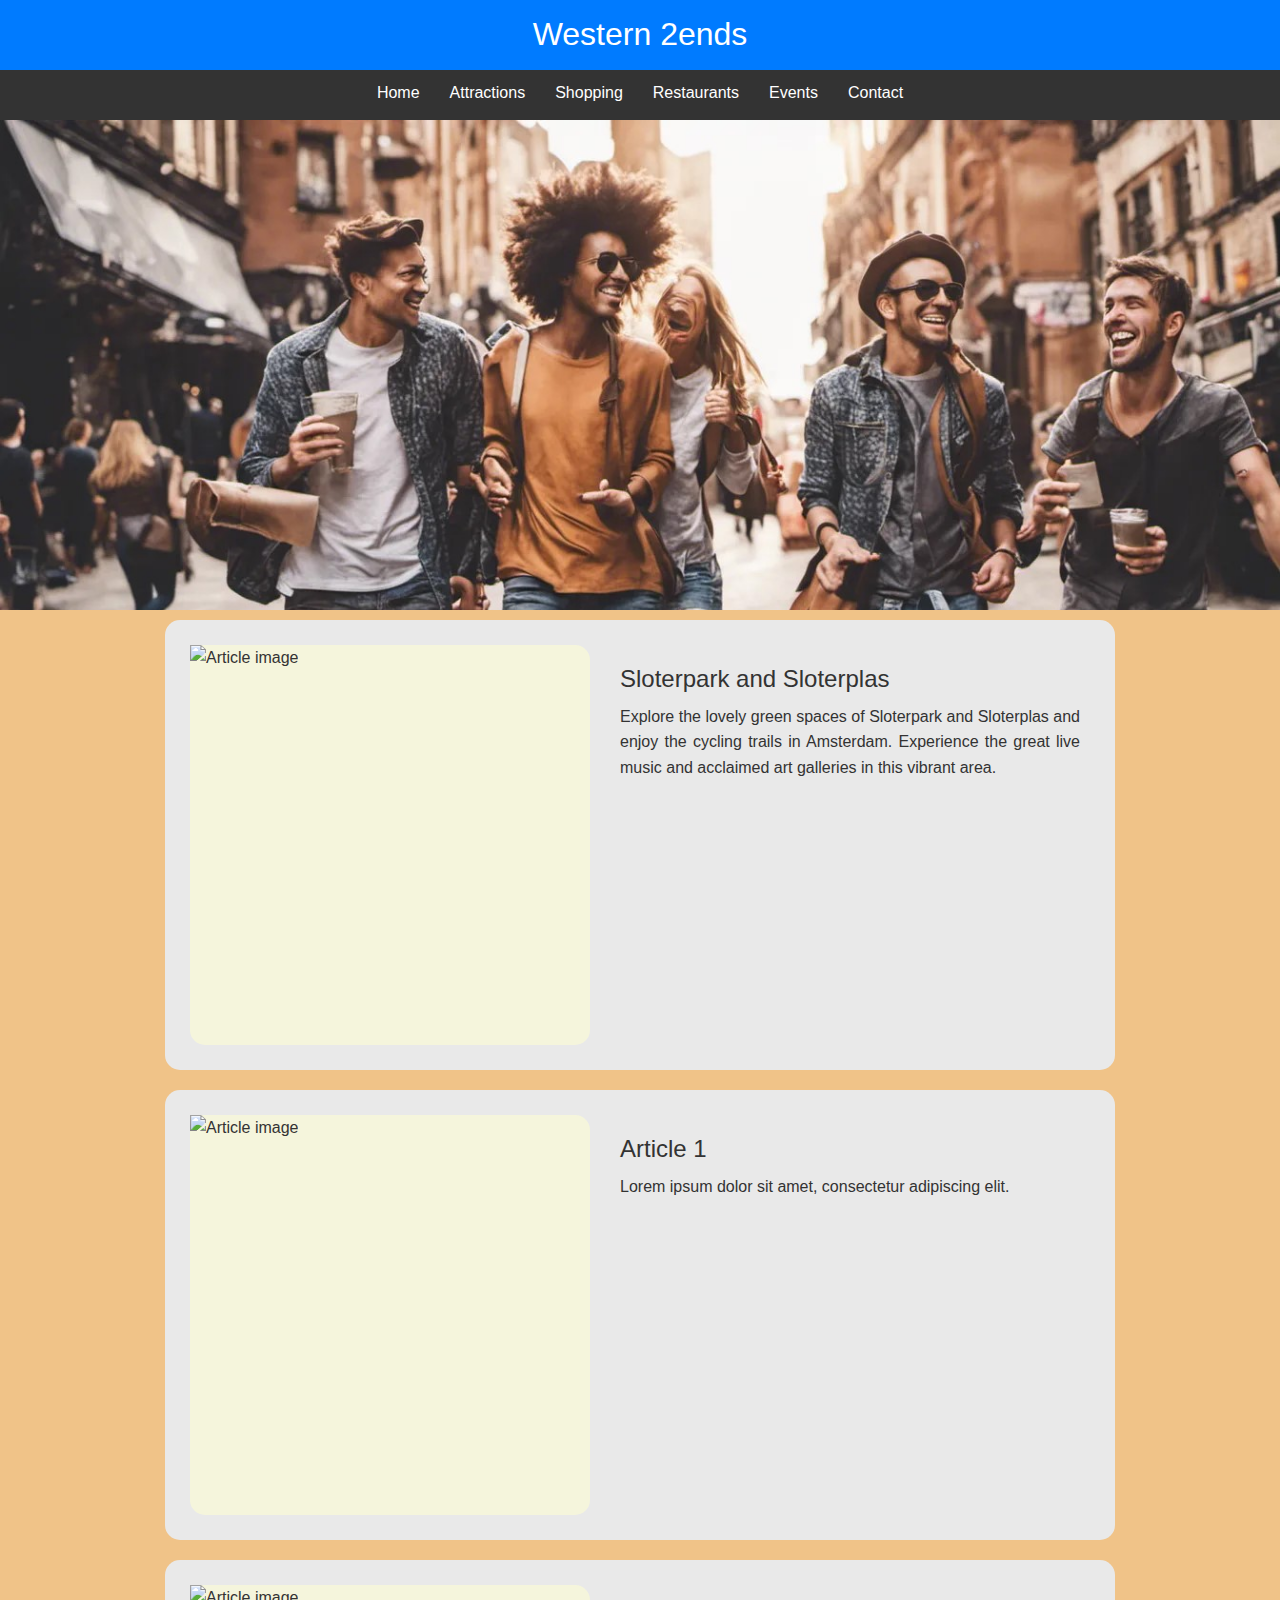
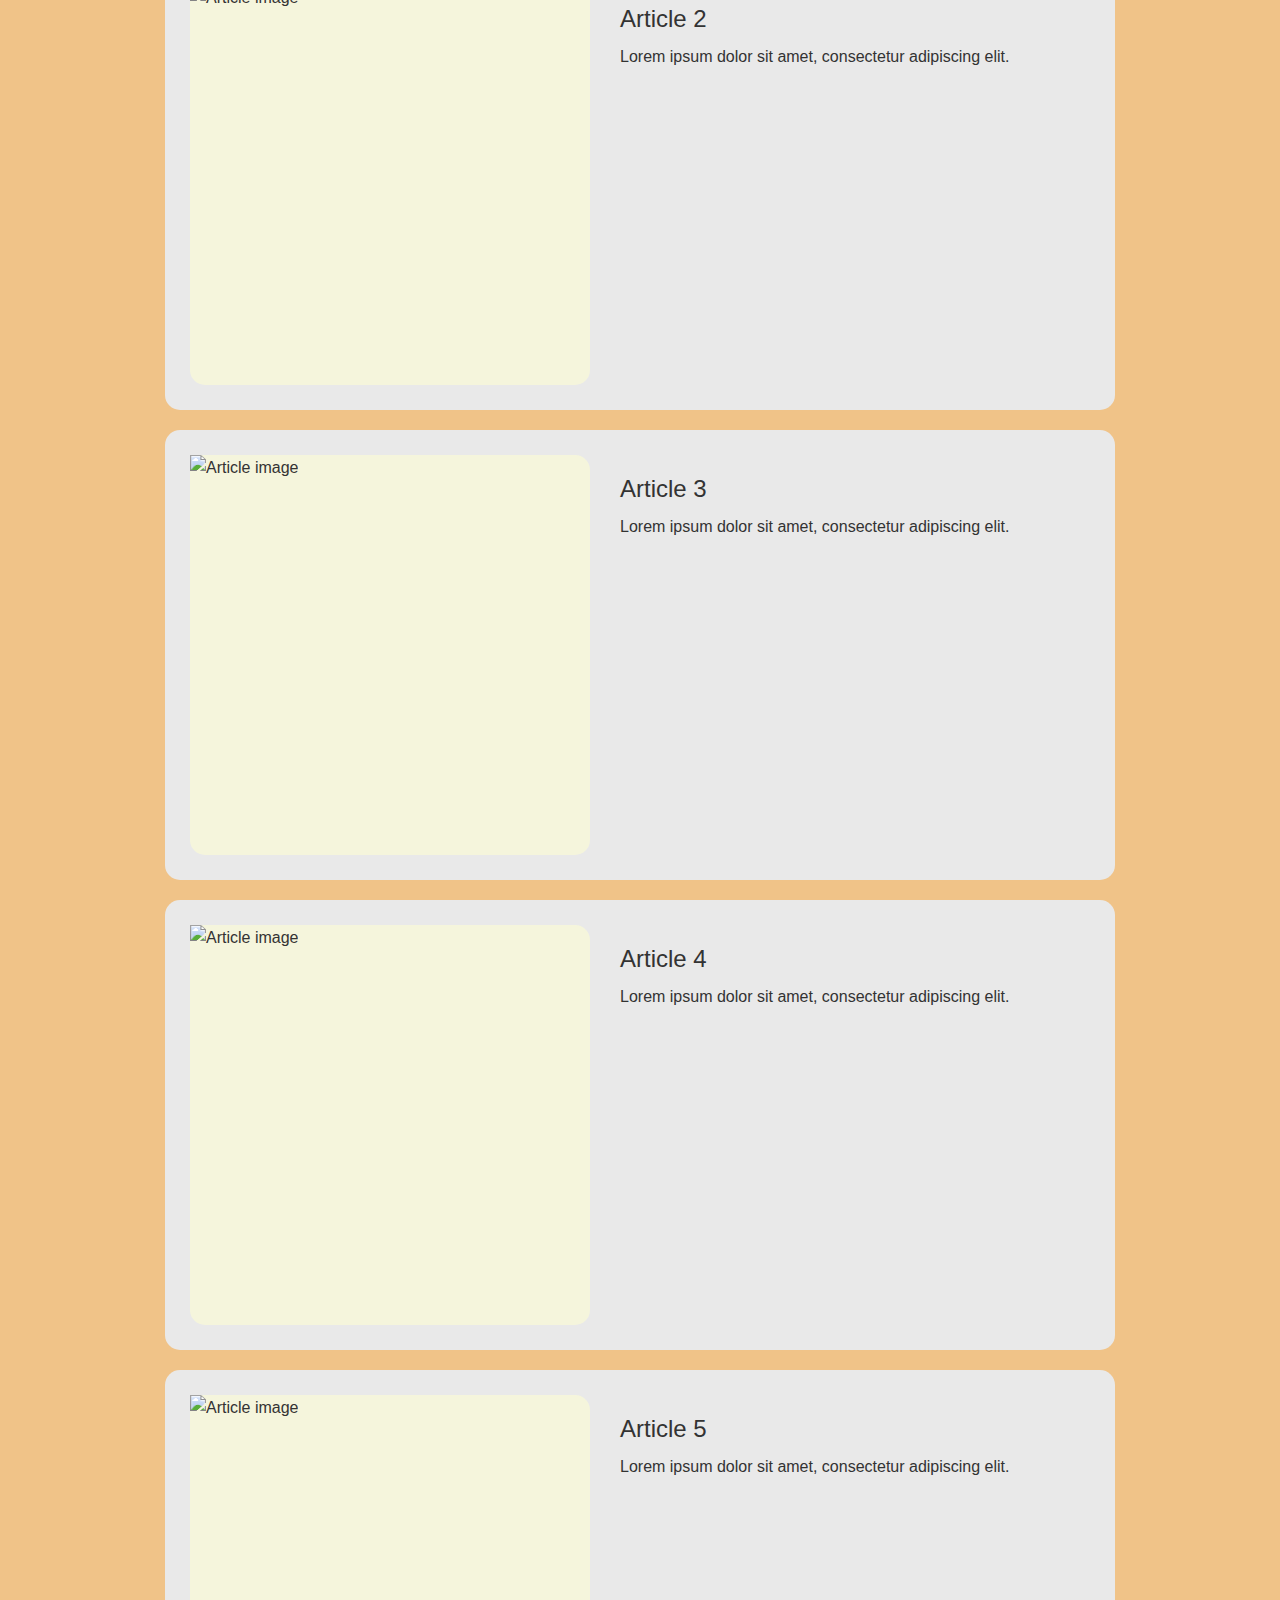
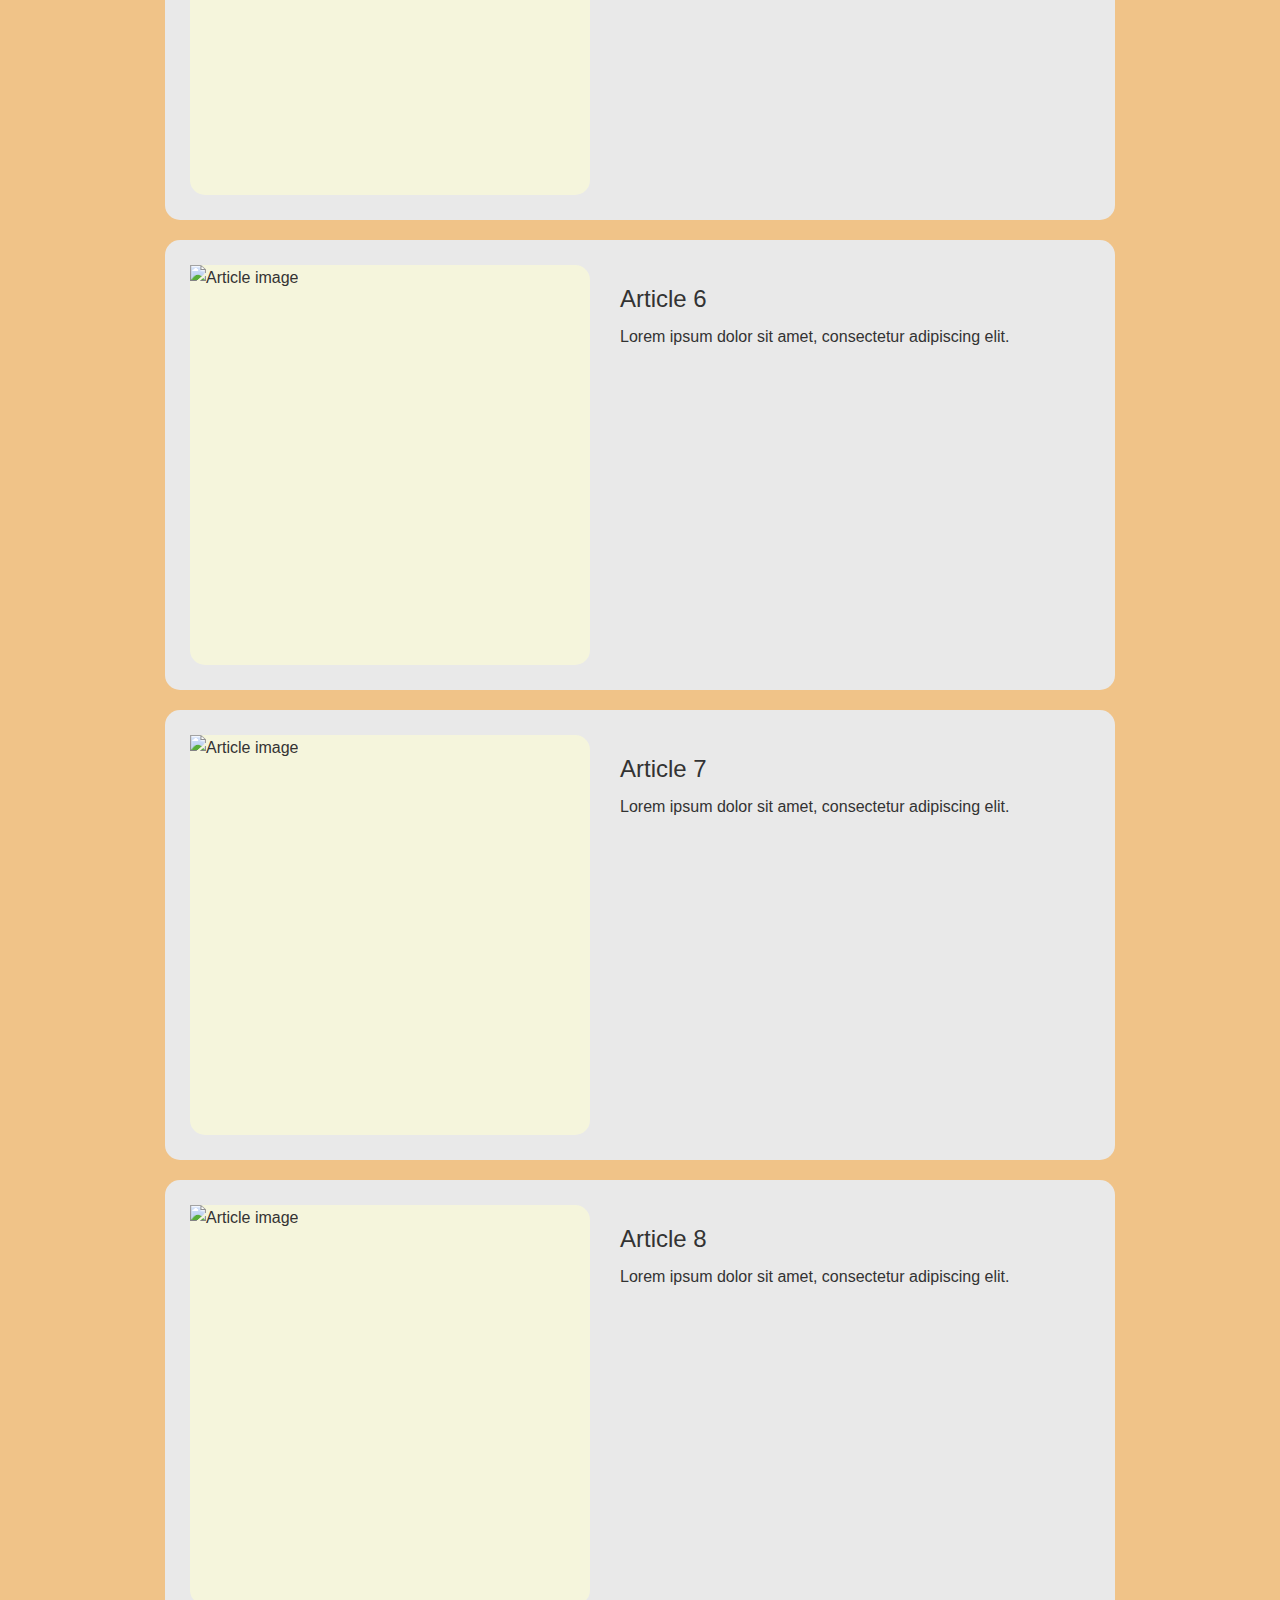
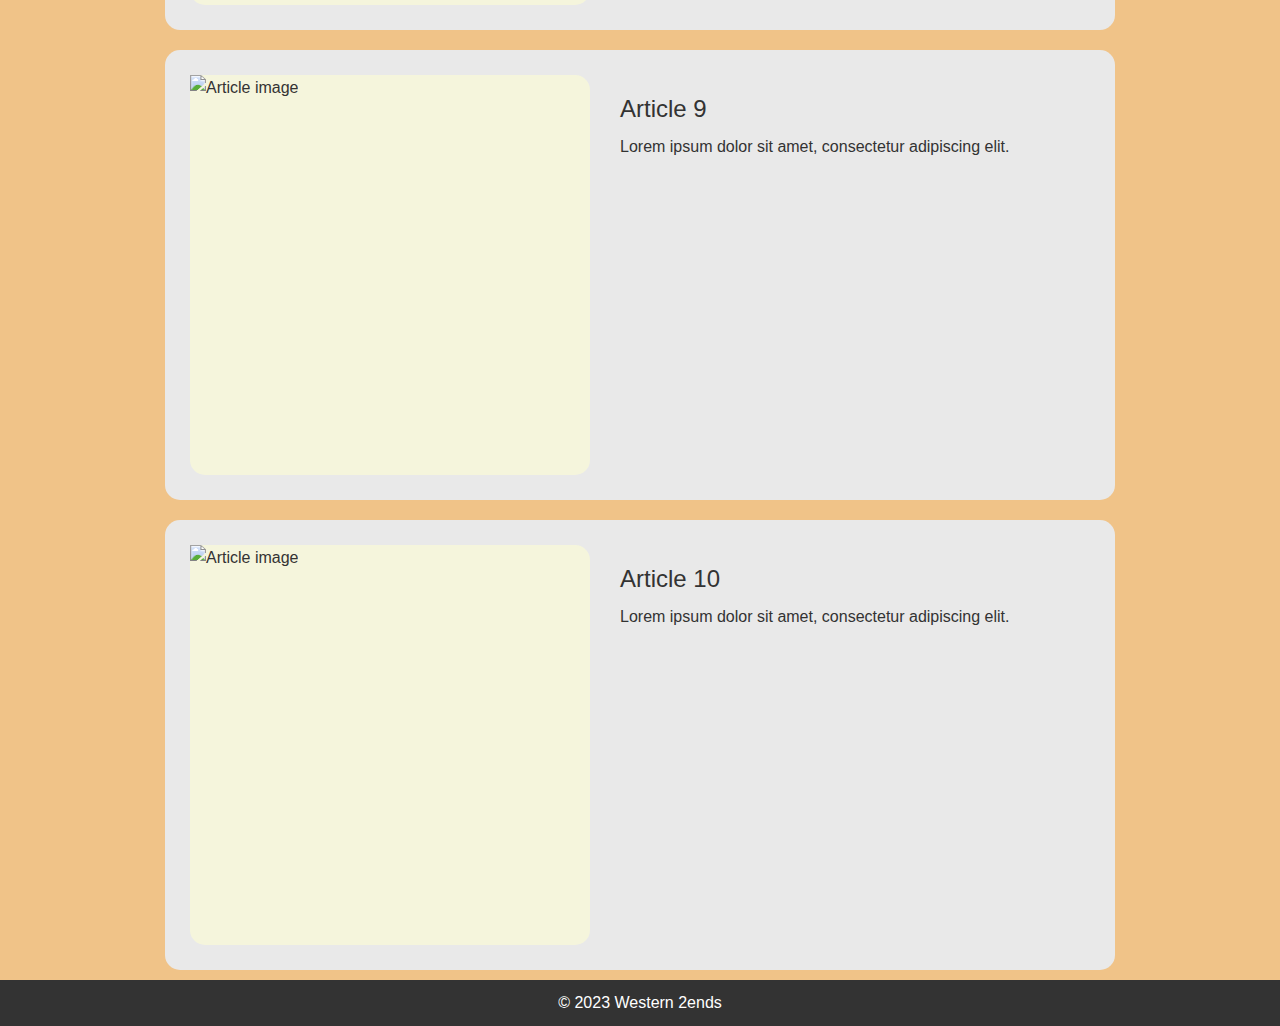
==== html/attractions.html @ e2f4c204 "Add files via upload" ====
<!DOCTYPE html>
<html lang="en">
  <head>
    <meta charset="UTF-8" />
    <meta name="viewport" content="width=device-width, initial-scale=1.0" />
    <link rel="stylesheet" type="text/css" href="../css/styles.css" />
    <title>Western 2ends - Attractions</title>
  </head>
  <body>
    <header>
      <h1>Western 2ends</h1>
    </header>

    <nav>
      <a href="../index.html">Home</a>
      <a href="attractions.html">Attractions</a>
      <a href="shopping.html">Shopping</a>
      <a href="restaurants.html">Restaurants</a>
      <a href="events.html">Events</a>
      <a href="contact.html">Contact</a>
    </nav>

    <section class="cover-container">
      <figure class="cover-image">
        <img src="../images/tourists.jpeg" alt="tourists exploring" />
      </figure>

      <section class="cover-text">
        <h3>A western city guide to never miss out.</h3>
        <p>
          Whether it’s the best coffee in town or a must-see historical site.
        </p>
        <p>Let’s explore the Amsterdam New-West together!</p>
      </section>
    </section>

    <section class="articles-longer">
      <article class="article-longer">
        <figure class="article-image-longer">
          <img src="#" alt="Article image" />
        </figure>

        <section class="article-longer-text">
          <h2>Sloterpark and Sloterplas</h2>
          <p>
            Explore the lovely green spaces of Sloterpark and Sloterplas and
            enjoy the cycling trails in Amsterdam. Experience the great live
            music and acclaimed art galleries in this vibrant area.
          </p>
        </section>
      </article>

      <article class="article-longer">
        <figure class="article-image-longer">
          <img src="#" alt="Article image" />
        </figure>

        <section class="article-longer-text">
          <h2>Article 1</h2>
          <p>Lorem ipsum dolor sit amet, consectetur adipiscing elit.</p>
        </section>
      </article>

      <article class="article-longer">
        <figure class="article-image-longer">
          <img src="#" alt="Article image" />
        </figure>

        <section class="article-longer-text">
          <h2>Article 2</h2>
          <p>Lorem ipsum dolor sit amet, consectetur adipiscing elit.</p>
        </section>
      </article>

      <article class="article-longer">
        <figure class="article-image-longer">
          <img src="#" alt="Article image" />
        </figure>

        <section class="article-longer-text">
          <h2>Article 3</h2>
          <p>Lorem ipsum dolor sit amet, consectetur adipiscing elit.</p>
        </section>
      </article>

      <article class="article-longer">
        <figure class="article-image-longer">
          <img src="#" alt="Article image" />
        </figure>

        <section class="article-longer-text">
          <h2>Article 4</h2>
          <p>Lorem ipsum dolor sit amet, consectetur adipiscing elit.</p>
        </section>
      </article>

      <article class="article-longer">
        <figure class="article-image-longer">
          <img src="#" alt="Article image" />
        </figure>

        <section class="article-longer-text">
          <h2>Article 5</h2>
          <p>Lorem ipsum dolor sit amet, consectetur adipiscing elit.</p>
        </section>
      </article>

      <article class="article-longer">
        <figure class="article-image-longer">
          <img src="#" alt="Article image" />
        </figure>

        <section class="article-longer-text">
          <h2>Article 6</h2>
          <p>Lorem ipsum dolor sit amet, consectetur adipiscing elit.</p>
        </section>
      </article>

      <article class="article-longer">
        <figure class="article-image-longer">
          <img src="#" alt="Article image" />
        </figure>

        <section class="article-longer-text">
          <h2>Article 7</h2>
          <p>Lorem ipsum dolor sit amet, consectetur adipiscing elit.</p>
        </section>
      </article>

      <article class="article-longer">
        <figure class="article-image-longer">
          <img src="#" alt="Article image" />
        </figure>

        <section class="article-longer-text">
          <h2>Article 8</h2>
          <p>Lorem ipsum dolor sit amet, consectetur adipiscing elit.</p>
        </section>
      </article>

      <article class="article-longer">
        <figure class="article-image-longer">
          <img src="#" alt="Article image" />
        </figure>

        <section class="article-longer-text">
          <h2>Article 9</h2>
          <p>Lorem ipsum dolor sit amet, consectetur adipiscing elit.</p>
        </section>
      </article>

      <article class="article-longer">
        <figure class="article-image-longer">
          <img src="#" alt="Article image" />
        </figure>

        <section class="article-longer-text">
          <h2>Article 10</h2>
          <p>Lorem ipsum dolor sit amet, consectetur adipiscing elit.</p>
        </section>
      </article>
    </section>

    <section class="footer-container"></section>
    <footer>
      <p>&copy; 2023 Western 2ends</p>
    </footer>
  </body>
</html>
---- css/styles.css ----
html {
  scroll-behavior: smooth;
}

*,
*::before,
*::after {
  box-sizing: border-box;
  padding: 0;
  margin: 0;
  scale: 100%;
}

body {
  font-family: "Arial", sans-serif;
  margin: 0;
  min-height: 100vh;
  padding: 0px;
  background-color: #f0c388;
  color: #333; /* all the text colour*/
  line-height: 1.6;
}

h1,
h2 {
  font-weight: 300;
  line-height: 1.2;
  margin: 10px 0;
}

p {
  width: 10px 0;
  font-weight: 100;
}

img {
  width: 100%;
}

header {
  background-color: #007bff;
  color: #fff;
  padding: 5px;
  text-align: center;
  height: 70px;
}

nav {
  background-color: #333;
  padding: 10px;
  text-align: center;
  display: flex;
  flex-wrap: wrap;
  justify-content: center;
  height: 50px;
}

nav a {
  color: #fff;
  text-decoration: none;
  margin: 0 15px;
}

section.cover-container {
  display: flex;
  flex-wrap: wrap;
  background-color: rgb(95, 199, 199);
  overflow: auto;
  height: 490px;
  align-items: center;
}

.cover-image {
  color: white;
  height: 100%;
  width: 100%;
  object-fit: cover;
}

.cover-text {
  margin-left: 350px;
  font-size: 26px 10px;
  text-align: justify;
}

section.articles,
section.articles-longer {
  display: flex;
  flex-direction: row;
  align-items: center;
  justify-content: center;
  margin-inline: auto;
  flex-wrap: wrap;
  flex-basis: 50%;
  align-items: stretch;
}

article {
  padding: 15px;
  background-color: rgb(233, 233, 233);
  height: auto;
  width: auto;
  margin: 10px;
  border-radius: 15px;
  text-align: justify;
}

.article-longer {
  display: flex;
  background-color: rgb(233, 233, 233);
  height: auto;
  width: auto;
  margin: 10px;
  border-radius: 15px;
}

.article-image,
.article-image-longer {
  background-color: beige;
  background-size: cover;
  height: auto;
  width: auto;
  object-fit: cover;
  margin: 10px;
  border-radius: 15px;
  min-height: 400px;
  min-width: 400px;
}

.article-text {
  padding: 20px;
  border-radius: 15px;
  width: 500px;
  flex-grow: 1;
}

.article-longer-text {
  padding: 20px;
  border-radius: 15px;
  width: 500px;
}

.form {
  background-color: rgb(233, 233, 233);
  height: 600px;
  width: 100%;
  margin: 10px;
  border-radius: 15px;
}

footer {
  background-color: #333;
  color: #fff;
  text-align: center;
  padding: 10px;
  position: bottom;
  width: 100%;
}

/* Mobile Devices*/
@media only screen and (max-width: 391px) {
  section.cover-container {
    height: 30%;
    align-items: start;
  }
  .cover-image {
    object-fit: cover;
    height: 200px;
    margin: 0;
  }
  .cover-text {
    font-size: 10px;
    margin-left: 20px;
    margin-bottom: -20px;
    margin-top: -20px;
    justify-items: center;
  }
  .article,
  .article-longer {
    width: 390px;
    flex-direction: column;
    margin: 20px 50px 20px 50px;
  }
  .article-image,
  .article-image-longer {
    min-height: 300px;
    min-width: 300px;
  }

  .article-text,
  .article-longer-text {
    width: auto;
  }
}

/* Tablet Devices */
@media only screen and (min-width: 392px) and (max-width: 810px) {
  .cover-image,
  .cover-container {
    width: 50%;
  }
  .cover-text {
    width: 50%;
  }
  .articles {
    width: 48%;
    flex-direction: row;
    flex-wrap: wrap;
    flex-basis: 50%;
    align-items: stretch;
  }
  .article-longer {
    display: flex;

    width: 809px;
  }
  .article-image,
  .article-image-longer {
    min-height: 200px;
    min-width: 200px;
  }
  .article-text,
  .article-longer-text {
    width: auto;
  }
}

/* Laptop Devices 
@media only screen and (min-width: 811px) and (max-width: 1920px) {
  .cover-image {
    width: 100%;
  }
  .cover-text {
    width: 40%;
  }
  .article,
  .article-longer {
    width: 30%;
  }
  .article-longer {
    display: flex;
  }
  .article-image,
  .article-image-longer {
    min-height: 300px;
    min-width: 300px;
  }
  .article-text,
  .article-longer-text {
    width: auto;
  }
}
*/
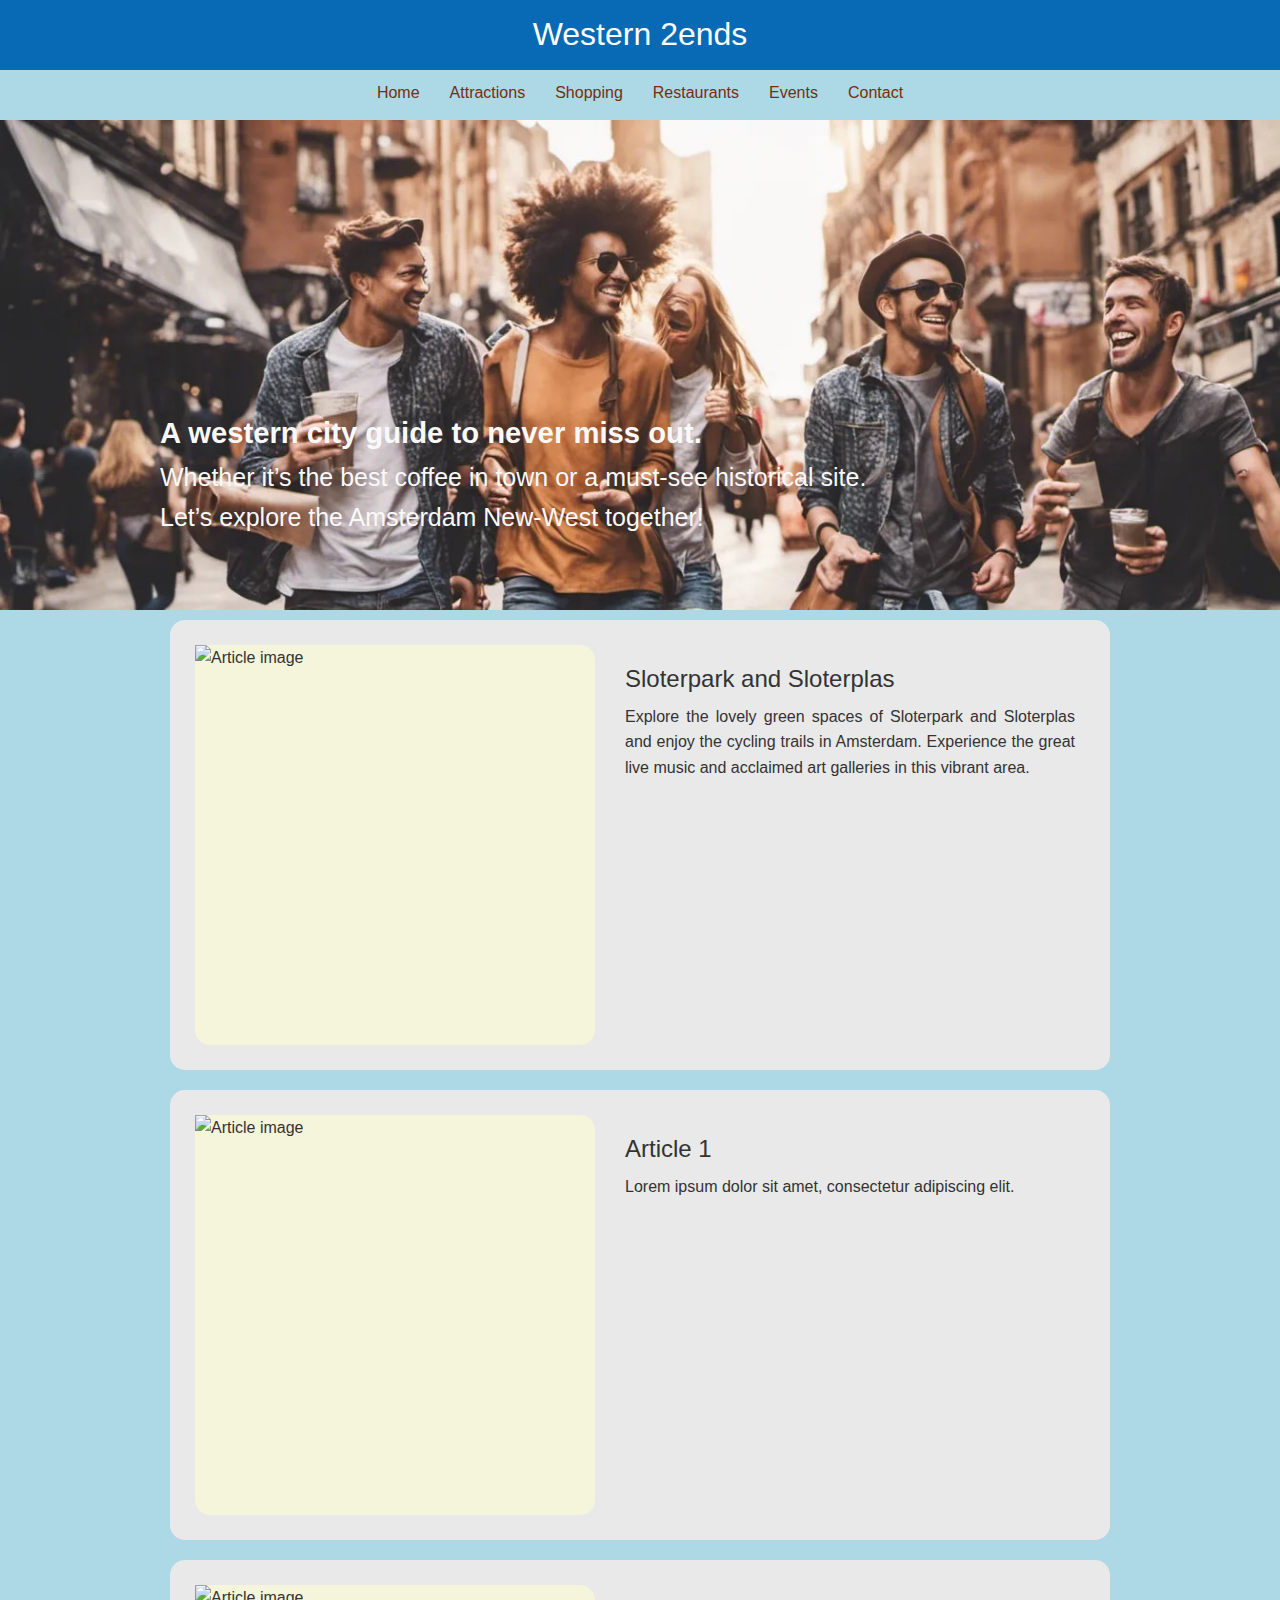
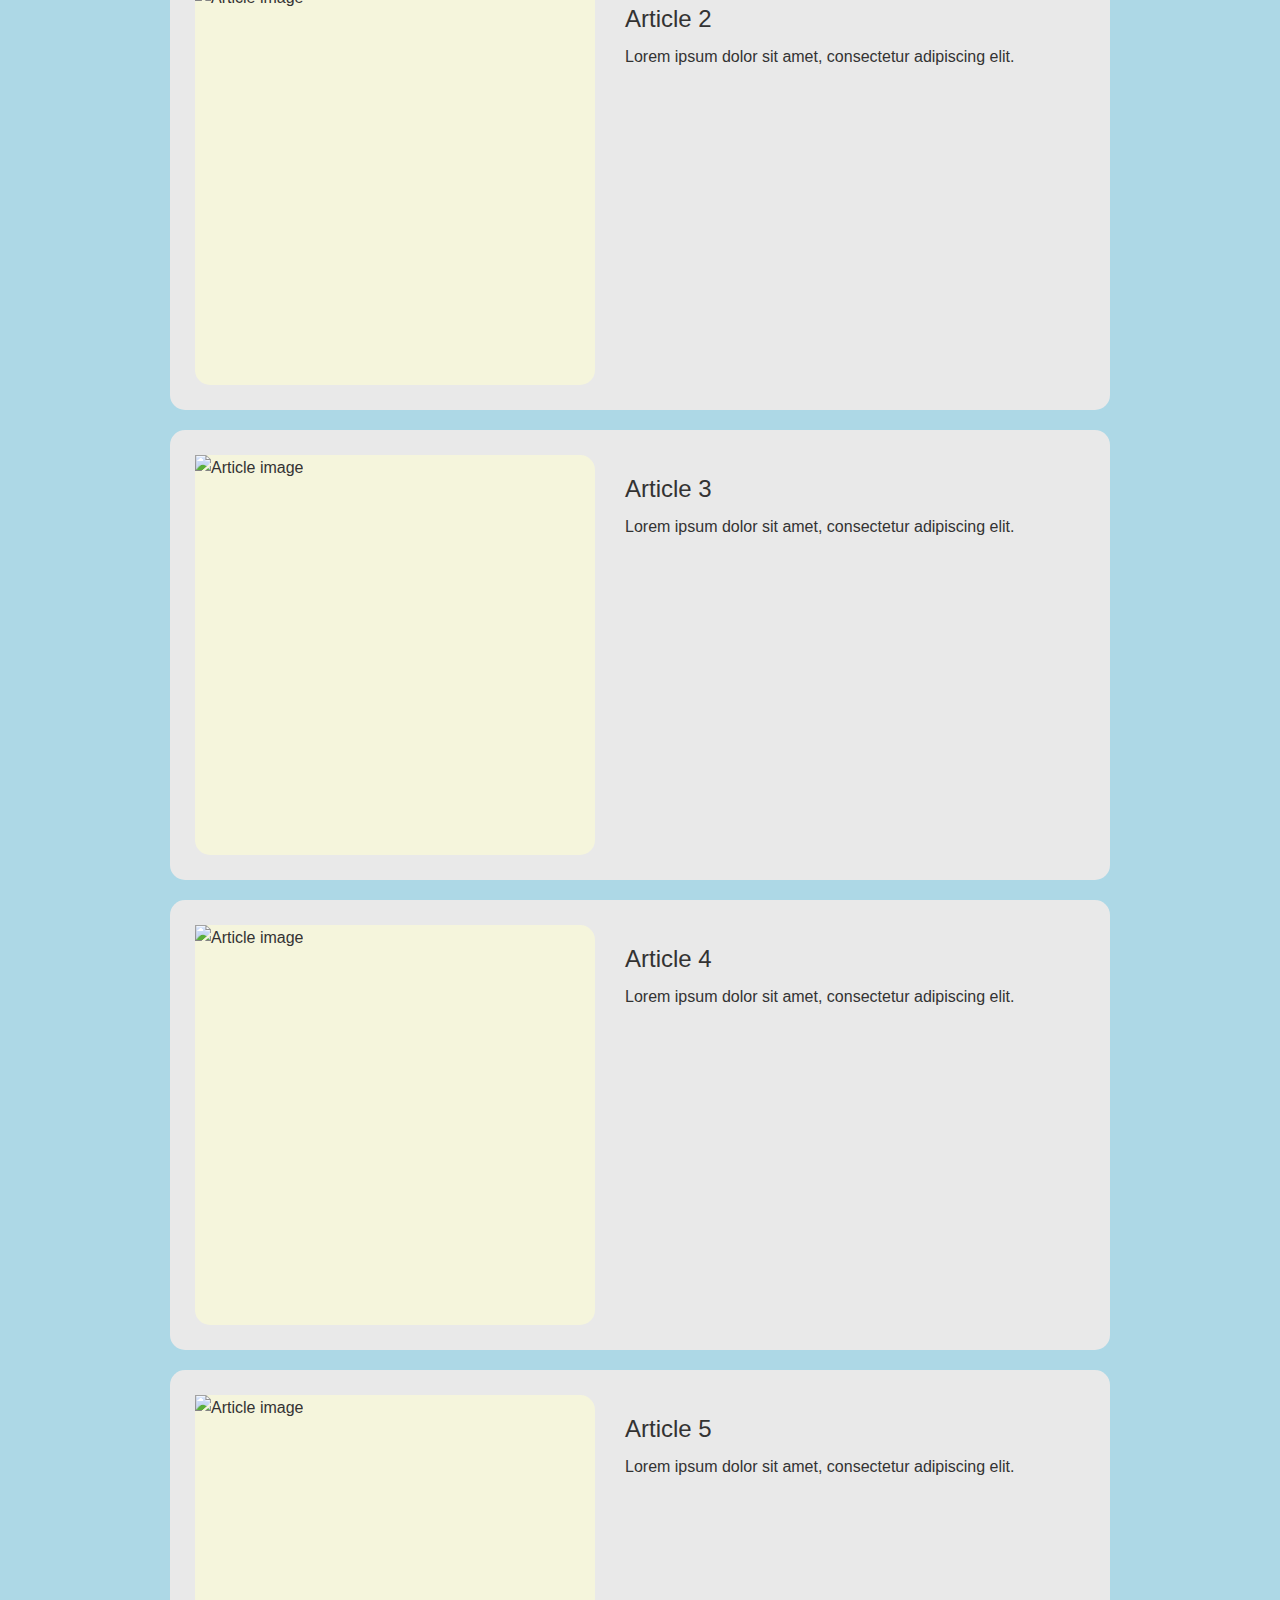
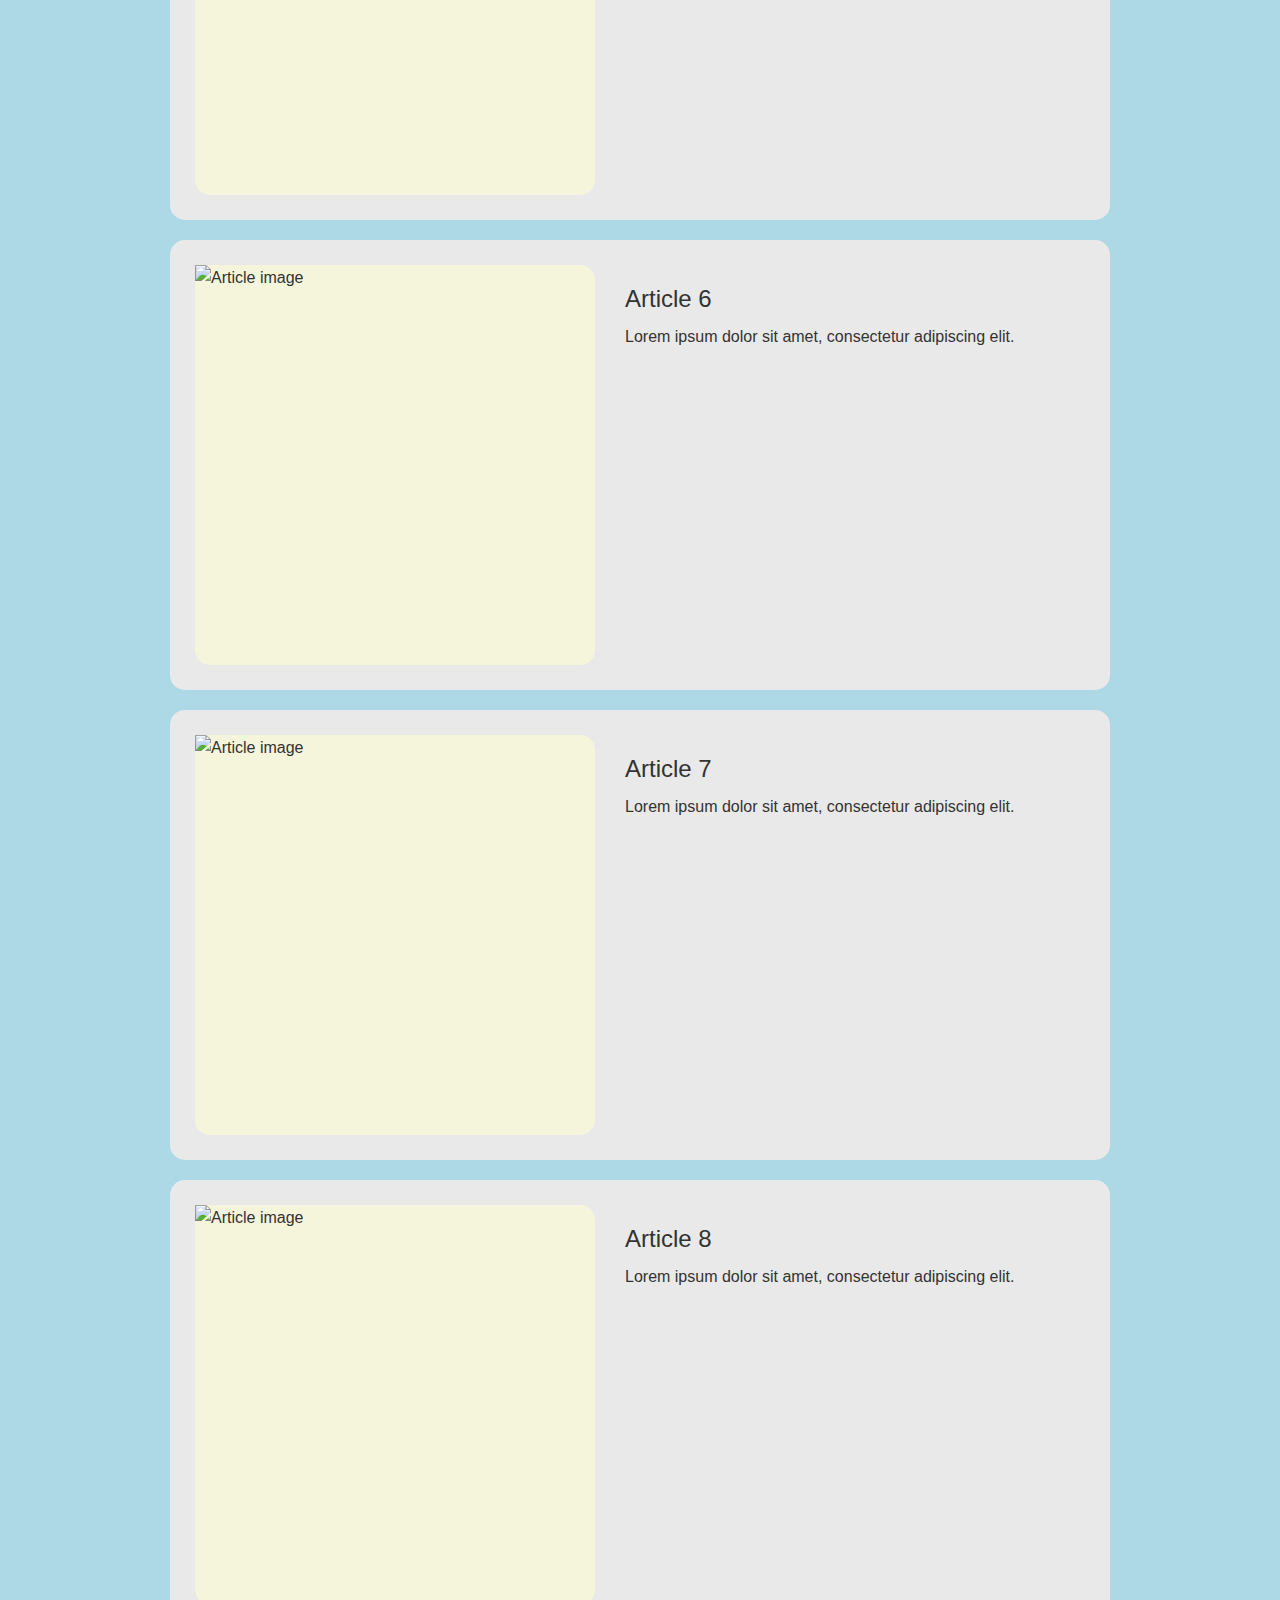
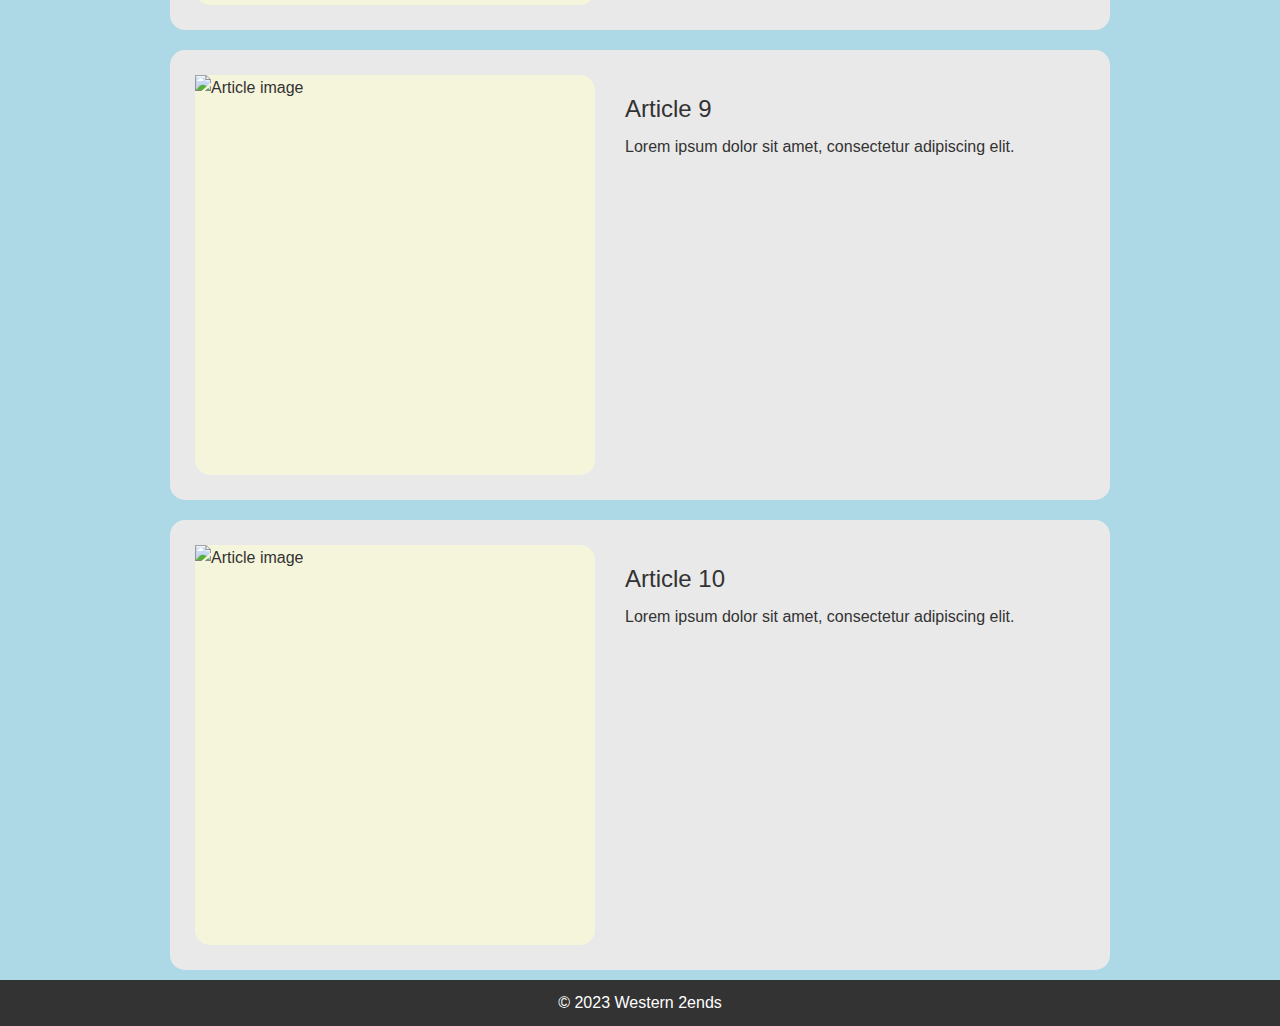
==== commit 2e7fd72f: "Update attractions.html" ====
--- a/html/attractions.html
+++ b/html/attractions.html
@@ -12,12 +12,14 @@
     </header>
 
     <nav>
-      <a href="../index.html">Home</a>
-      <a href="attractions.html">Attractions</a>
-      <a href="shopping.html">Shopping</a>
-      <a href="restaurants.html">Restaurants</a>
-      <a href="events.html">Events</a>
-      <a href="contact.html">Contact</a>
+      <ul>
+        <li><a href="../index.html">Home</a></li>
+        <li><a href="./attractions.html">Attractions</a></li>
+        <li><a href="./shopping.html">Shopping</a></li>
+        <li><a href="./restaurants.html">Restaurants</a></li>
+        <li><a href="./events.html">Events</a></li>
+        <li><a href="./contact.html">Contact</a></li>
+      </ul>
     </nav>
 
     <section class="cover-container">
--- a/css/styles.css
+++ b/css/styles.css
@@ -16,7 +16,7 @@
   margin: 0;
   min-height: 100vh;
   padding: 0px;
-  background-color: #f0c388;
+  background-color: lightblue;
   color: #333; /* all the text colour*/
   line-height: 1.6;
 }
@@ -38,32 +38,37 @@
 }
 
 header {
-  background-color: #007bff;
+  background-color: rgb(8, 106, 181);
   color: #fff;
   padding: 5px;
   text-align: center;
   height: 70px;
 }
 
-nav {
-  background-color: #333;
-  padding: 10px;
-  text-align: center;
+nav ul {
+  list-style-type: none;
   display: flex;
   flex-wrap: wrap;
   justify-content: center;
   height: 50px;
+  background-color: lightblue;
+  padding: 10px;
+  text-align: center;
 }
 
 nav a {
-  color: #fff;
+  color: rgb(117, 46, 13);
   text-decoration: none;
   margin: 0 15px;
 }
 
+nav a:hover {
+  background-color: #638ab5;
+  color: #fff;
+  border-radius: 5px;
+}
+
 section.cover-container {
-  display: flex;
-  flex-wrap: wrap;
   background-color: rgb(95, 199, 199);
   overflow: auto;
   height: 490px;
@@ -71,16 +76,18 @@
 }
 
 .cover-image {
-  color: white;
   height: 100%;
   width: 100%;
   object-fit: cover;
 }
 
 .cover-text {
-  margin-left: 350px;
-  font-size: 26px 10px;
+  font-size: 25px;
   text-align: justify;
+  color: rgb(249, 249, 249);
+
+  margin-left: 10rem;
+  margin-top: -200px;
 }
 
 section.articles,
@@ -110,6 +117,8 @@
   background-color: rgb(233, 233, 233);
   height: auto;
   width: auto;
+  max-width: 940px;
+
   margin: 10px;
   border-radius: 15px;
 }
@@ -127,6 +136,32 @@
   min-width: 400px;
 }
 
+.services-article-container {
+  display: flex;
+  flex-direction: row;
+  flex-grow: 2;
+  flex-wrap: wrap;
+  background-size: cover;
+  height: auto;
+  max-width: 940px;
+
+  margin: 20px 80px 20px 80px;
+  border-radius: 15px;
+
+  justify-content: center;
+  padding: 5px;
+  padding-top: 60px;
+}
+.services-image-containers {
+  background-color: #638ab5;
+  width: 400px;
+  height: 200px;
+  object-fit: cover;
+  margin: 10px;
+  border-radius: 15px;
+  padding: 5px;
+}
+
 .article-text {
   padding: 20px;
   border-radius: 15px;
@@ -138,14 +173,6 @@
   padding: 20px;
   border-radius: 15px;
   width: 500px;
-}
-
-.form {
-  background-color: rgb(233, 233, 233);
-  height: 600px;
-  width: 100%;
-  margin: 10px;
-  border-radius: 15px;
 }
 
 footer {
@@ -225,29 +252,86 @@
   }
 }
 
-/* Laptop Devices 
-@media only screen and (min-width: 811px) and (max-width: 1920px) {
-  .cover-image {
-    width: 100%;
-  }
-  .cover-text {
-    width: 40%;
-  }
-  .article,
-  .article-longer {
-    width: 30%;
-  }
-  .article-longer {
-    display: flex;
-  }
-  .article-image,
-  .article-image-longer {
-    min-height: 300px;
-    min-width: 300px;
-  }
-  .article-text,
-  .article-longer-text {
-    width: auto;
-  }
-}
-*/
+.form {
+  display: flex;
+  width: 100%;
+  margin: 20px auto 5px auto;
+  border-radius: 15px;
+  background-color: rgb(233, 233, 233);
+  padding: 10px;
+  padding-left: 100px;
+  padding-bottom: 50px;
+  position: bottom;
+}
+
+.maps {
+  width: 600px;
+  height: 400px;
+  margin-left: 100px;
+  margin-bottom: 20px;
+  background-color: aqua;
+  align-self: center;
+}
+
+label {
+  display: block;
+  margin-top: 20px;
+}
+
+input[type="text"],
+input[type="email"],
+input[type="tel"] {
+  width: 100%;
+  padding: 10px;
+  margin-top: 5px;
+}
+
+textarea {
+  width: 100%;
+  padding: 10px;
+  margin-top: 5px;
+  height: 100px;
+}
+
+input[type="submit"] {
+  width: 100%;
+  padding: 10px;
+  margin-top: 20px;
+  background-color: blue;
+  color: white;
+  border: none;
+  cursor: pointer;
+}
+
+ol {
+  list-style-type: decimal;
+  padding-left: 20px;
+}
+
+li {
+  margin-bottom: 15px;
+}
+
+button {
+  font-weight: bold;
+  cursor: pointer;
+  background: none;
+  border: none;
+  text-align: left;
+  width: 100%;
+}
+
+.answer {
+  margin-top: 5px;
+  display: none;
+}
+
+.questions {
+  background-color: #e0f2f1;
+  padding: 20px;
+  border-radius: 10px;
+  max-width: 940px;
+  max-height: auto;
+  width: 100%;
+  margin-bottom: 30px;
+}
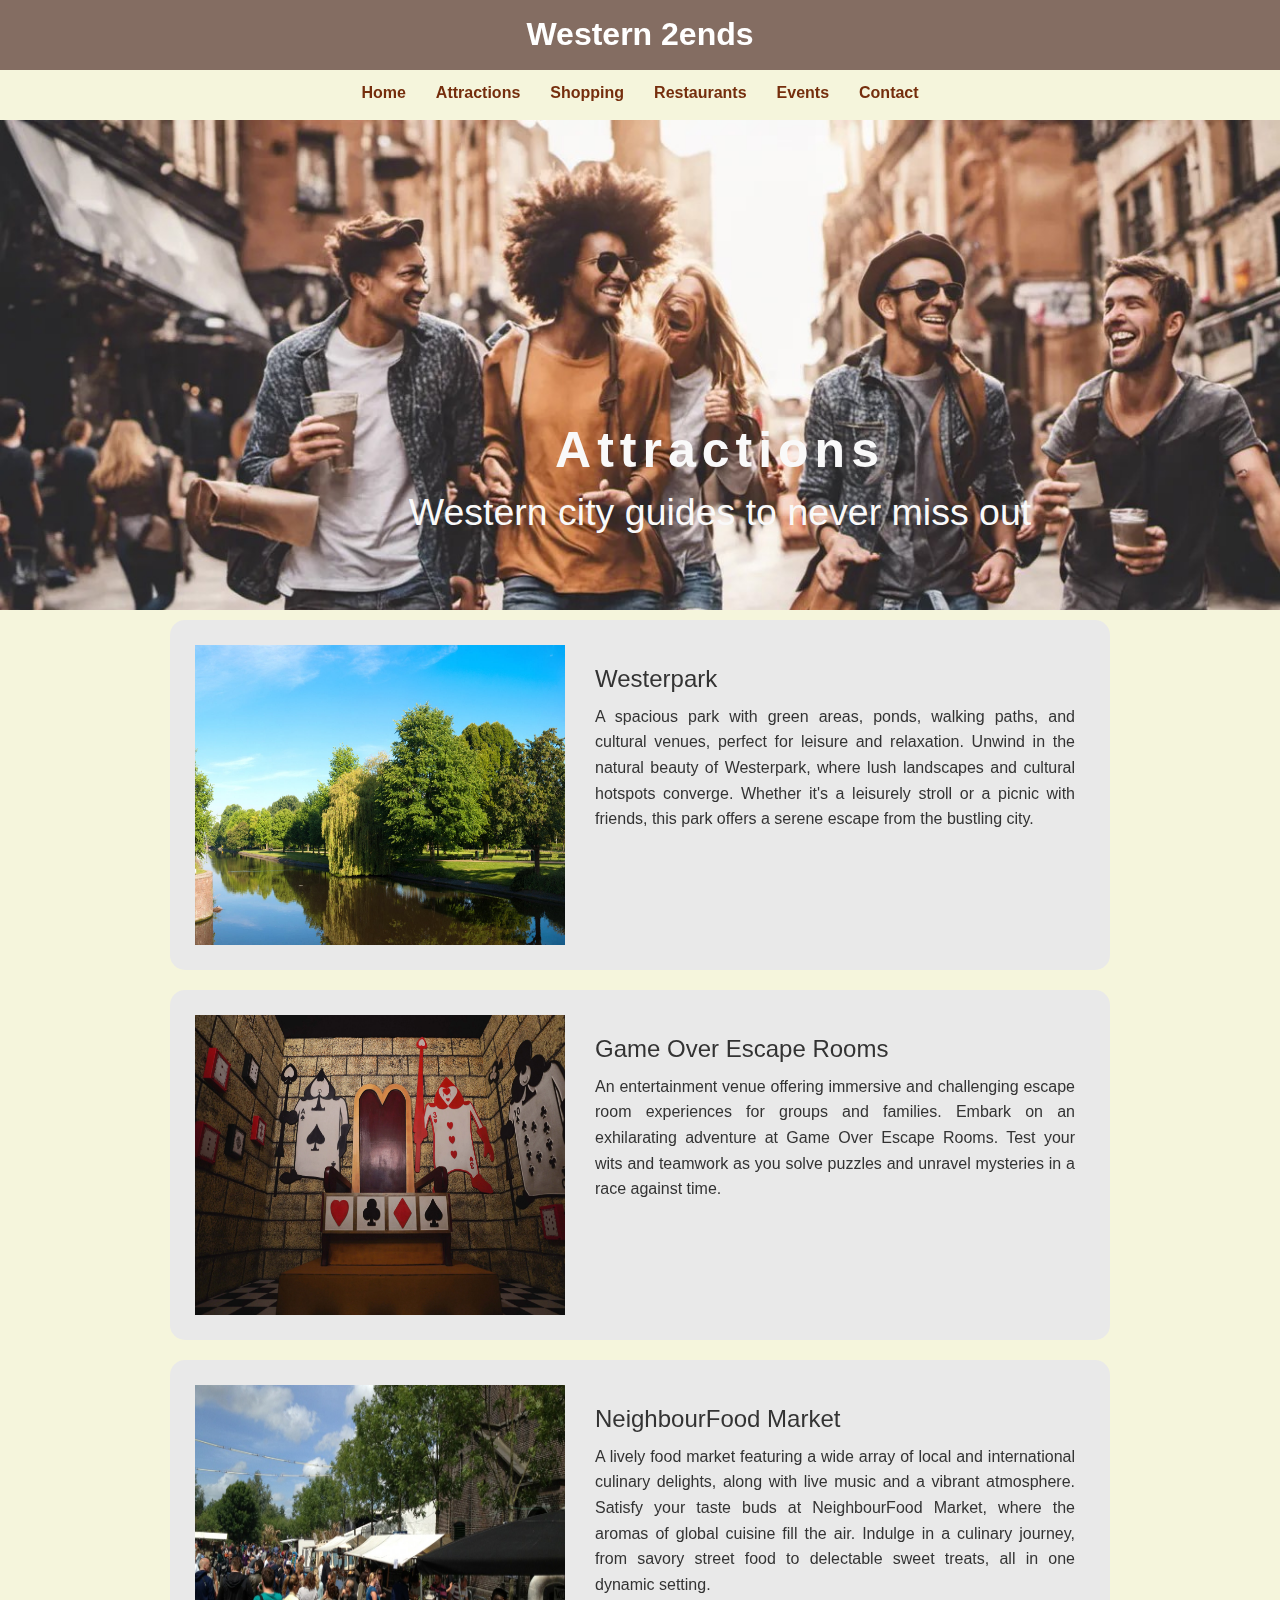
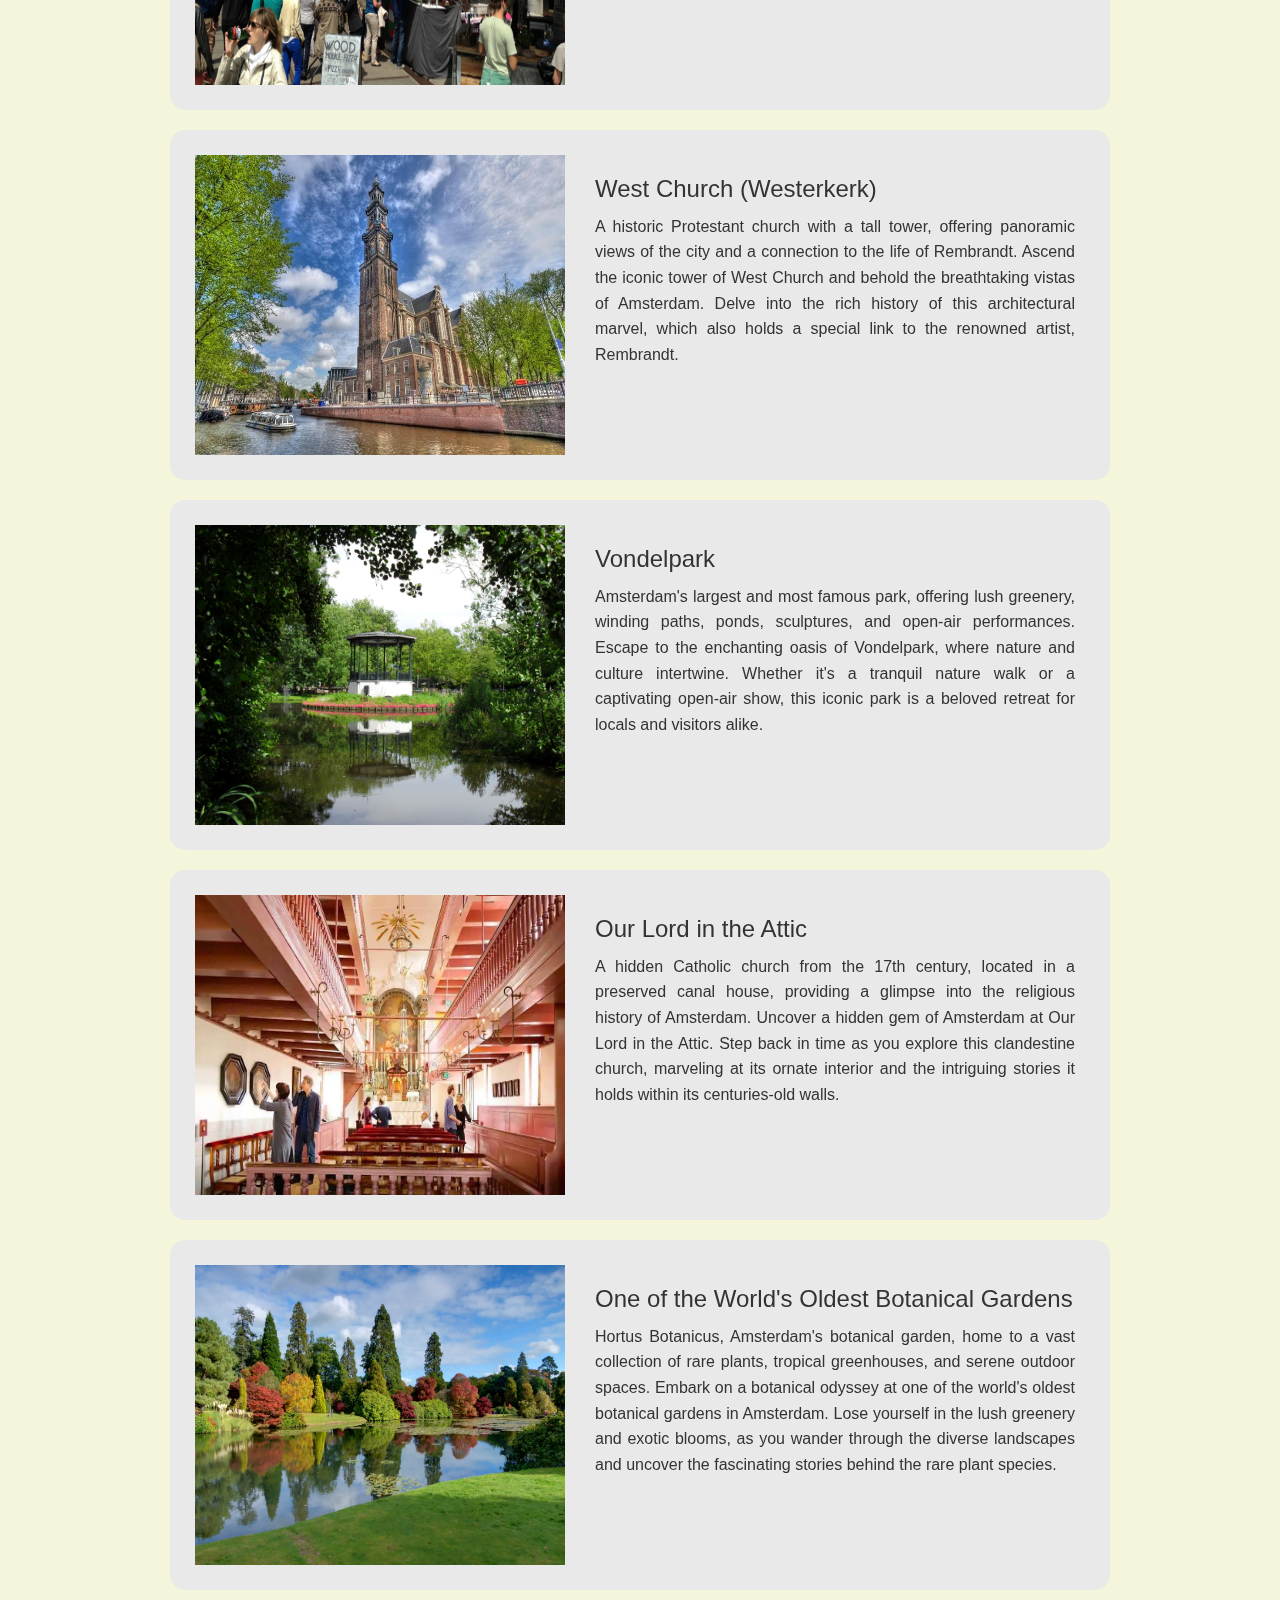
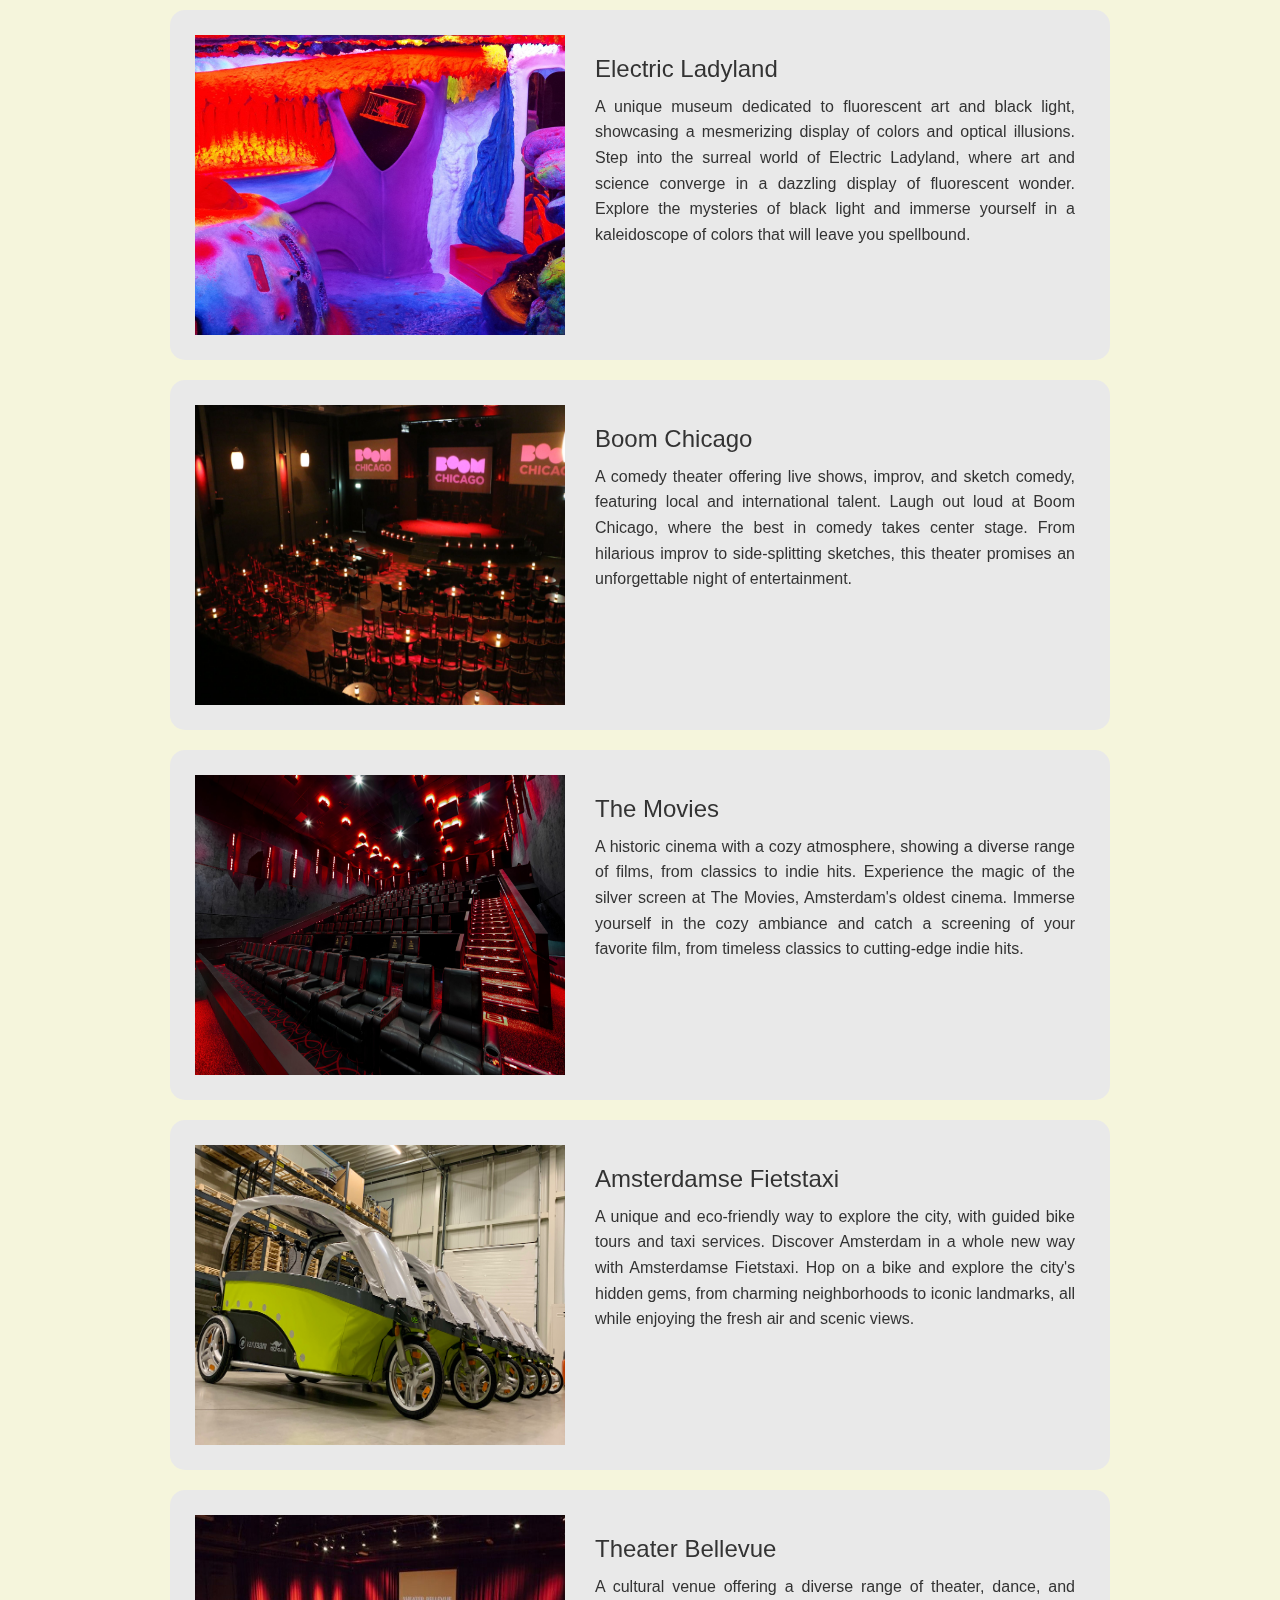
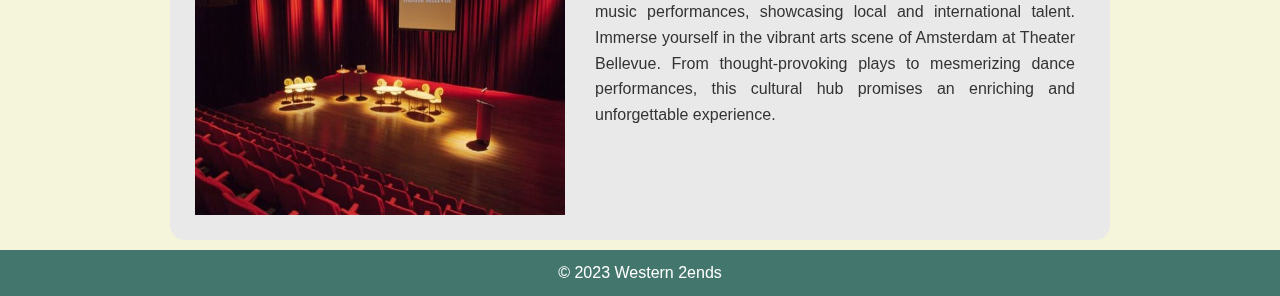
==== commit 7ae1f0ff: "Update attractions.html" ====
--- a/html/attractions.html
+++ b/html/attractions.html
@@ -2,6 +2,8 @@
 <html lang="en">
   <head>
     <meta charset="UTF-8" />
+    <meta name="author" content="709662" />
+
     <meta name="viewport" content="width=device-width, initial-scale=1.0" />
     <link rel="stylesheet" type="text/css" href="../css/styles.css" />
     <title>Western 2ends - Attractions</title>
@@ -19,7 +21,16 @@
         <li><a href="./restaurants.html">Restaurants</a></li>
         <li><a href="./events.html">Events</a></li>
         <li><a href="./contact.html">Contact</a></li>
+        <section class="menu-icon" onclick="toggleMenu()">&#9776;</section>
       </ul>
+      <section class="menu-links">
+        <a href="../index.html">Home</a>
+        <a href="./attractions.html">Attractions</a>
+        <a href="./shopping.html">Shopping</a>
+        <a href="./restaurants.html">Restaurants</a>
+        <a href="./events.html">Events</a>
+        <a href="./contact.html">Contact</a>
+      </section>
     </nav>
 
     <section class="cover-container">
@@ -28,144 +39,241 @@
       </figure>
 
       <section class="cover-text">
-        <h3>A western city guide to never miss out.</h3>
-        <p>
-          Whether it’s the best coffee in town or a must-see historical site.
-        </p>
-        <p>Let’s explore the Amsterdam New-West together!</p>
+        <h1><span class="letter-spacing">Attractions</span></h1>
+        <h2>Western city guides to never miss out</h2>
       </section>
     </section>
 
-    <section class="articles-longer">
-      <article class="article-longer">
-        <figure class="article-image-longer">
-          <img src="#" alt="Article image" />
-        </figure>
-
-        <section class="article-longer-text">
-          <h2>Sloterpark and Sloterplas</h2>
-          <p>
-            Explore the lovely green spaces of Sloterpark and Sloterplas and
-            enjoy the cycling trails in Amsterdam. Experience the great live
-            music and acclaimed art galleries in this vibrant area.
-          </p>
-        </section>
-      </article>
-
-      <article class="article-longer">
-        <figure class="article-image-longer">
-          <img src="#" alt="Article image" />
-        </figure>
-
-        <section class="article-longer-text">
-          <h2>Article 1</h2>
-          <p>Lorem ipsum dolor sit amet, consectetur adipiscing elit.</p>
-        </section>
-      </article>
-
-      <article class="article-longer">
-        <figure class="article-image-longer">
-          <img src="#" alt="Article image" />
-        </figure>
-
-        <section class="article-longer-text">
-          <h2>Article 2</h2>
-          <p>Lorem ipsum dolor sit amet, consectetur adipiscing elit.</p>
-        </section>
-      </article>
-
-      <article class="article-longer">
-        <figure class="article-image-longer">
-          <img src="#" alt="Article image" />
-        </figure>
-
-        <section class="article-longer-text">
-          <h2>Article 3</h2>
-          <p>Lorem ipsum dolor sit amet, consectetur adipiscing elit.</p>
-        </section>
-      </article>
-
-      <article class="article-longer">
-        <figure class="article-image-longer">
-          <img src="#" alt="Article image" />
-        </figure>
-
-        <section class="article-longer-text">
-          <h2>Article 4</h2>
-          <p>Lorem ipsum dolor sit amet, consectetur adipiscing elit.</p>
-        </section>
-      </article>
-
-      <article class="article-longer">
-        <figure class="article-image-longer">
-          <img src="#" alt="Article image" />
-        </figure>
-
-        <section class="article-longer-text">
-          <h2>Article 5</h2>
-          <p>Lorem ipsum dolor sit amet, consectetur adipiscing elit.</p>
-        </section>
-      </article>
-
-      <article class="article-longer">
-        <figure class="article-image-longer">
-          <img src="#" alt="Article image" />
-        </figure>
-
-        <section class="article-longer-text">
-          <h2>Article 6</h2>
-          <p>Lorem ipsum dolor sit amet, consectetur adipiscing elit.</p>
-        </section>
-      </article>
-
-      <article class="article-longer">
-        <figure class="article-image-longer">
-          <img src="#" alt="Article image" />
-        </figure>
-
-        <section class="article-longer-text">
-          <h2>Article 7</h2>
-          <p>Lorem ipsum dolor sit amet, consectetur adipiscing elit.</p>
-        </section>
-      </article>
-
-      <article class="article-longer">
-        <figure class="article-image-longer">
-          <img src="#" alt="Article image" />
-        </figure>
-
-        <section class="article-longer-text">
-          <h2>Article 8</h2>
-          <p>Lorem ipsum dolor sit amet, consectetur adipiscing elit.</p>
-        </section>
-      </article>
-
-      <article class="article-longer">
-        <figure class="article-image-longer">
-          <img src="#" alt="Article image" />
-        </figure>
-
-        <section class="article-longer-text">
-          <h2>Article 9</h2>
-          <p>Lorem ipsum dolor sit amet, consectetur adipiscing elit.</p>
-        </section>
-      </article>
-
-      <article class="article-longer">
-        <figure class="article-image-longer">
-          <img src="#" alt="Article image" />
-        </figure>
-
-        <section class="article-longer-text">
-          <h2>Article 10</h2>
-          <p>Lorem ipsum dolor sit amet, consectetur adipiscing elit.</p>
+    <section class="articles">
+      <article class="article-longer">
+        <figure class="article-image-longer">
+          <img src="../images/westerpark.jpg" alt="Westerpark image" />
+        </figure>
+
+        <section class="article-longer-text">
+          <h2>Westerpark</h2>
+          <p>
+            A spacious park with green areas, ponds, walking paths, and cultural
+            venues, perfect for leisure and relaxation. Unwind in the natural
+            beauty of Westerpark, where lush landscapes and cultural hotspots
+            converge. Whether it's a leisurely stroll or a picnic with friends,
+            this park offers a serene escape from the bustling city.
+          </p>
+        </section>
+      </article>
+
+      <article class="article-longer">
+        <figure class="article-image-longer">
+          <img
+            src="../images/Game Over Escape Rooms.webp"
+            alt="Article image"
+          />
+        </figure>
+
+        <section class="article-longer-text">
+          <h2>Game Over Escape Rooms</h2>
+          <p>
+            An entertainment venue offering immersive and challenging escape
+            room experiences for groups and families. Embark on an exhilarating
+            adventure at Game Over Escape Rooms. Test your wits and teamwork as
+            you solve puzzles and unravel mysteries in a race against time.
+          </p>
+        </section>
+      </article>
+
+      <article class="article-longer">
+        <figure class="article-image-longer">
+          <img src="../images/NeighbourFood Market.jpg" alt="Article image" />
+        </figure>
+
+        <section class="article-longer-text">
+          <h2>NeighbourFood Market</h2>
+          <p>
+            A lively food market featuring a wide array of local and
+            international culinary delights, along with live music and a vibrant
+            atmosphere. Satisfy your taste buds at NeighbourFood Market, where
+            the aromas of global cuisine fill the air. Indulge in a culinary
+            journey, from savory street food to delectable sweet treats, all in
+            one dynamic setting.
+          </p>
+        </section>
+      </article>
+
+      <article class="article-longer">
+        <figure class="article-image-longer">
+          <img
+            src="../images/West Church (Westerkerk).jpg"
+            alt="Article image"
+          />
+        </figure>
+
+        <section class="article-longer-text">
+          <h2>West Church (Westerkerk)</h2>
+          <p>
+            A historic Protestant church with a tall tower, offering panoramic
+            views of the city and a connection to the life of Rembrandt. Ascend
+            the iconic tower of West Church and behold the breathtaking vistas
+            of Amsterdam. Delve into the rich history of this architectural
+            marvel, which also holds a special link to the renowned artist,
+            Rembrandt.
+          </p>
+        </section>
+      </article>
+
+      <article class="article-longer">
+        <figure class="article-image-longer">
+          <img src="../images/Vondelpark.jpg" alt="Article image" />
+        </figure>
+
+        <section class="article-longer-text">
+          <h2>Vondelpark</h2>
+          <p>
+            Amsterdam's largest and most famous park, offering lush greenery,
+            winding paths, ponds, sculptures, and open-air performances. Escape
+            to the enchanting oasis of Vondelpark, where nature and culture
+            intertwine. Whether it's a tranquil nature walk or a captivating
+            open-air show, this iconic park is a beloved retreat for locals and
+            visitors alike.
+          </p>
+        </section>
+      </article>
+
+      <article class="article-longer">
+        <figure class="article-image-longer">
+          <img
+            src="../images/Our-Lord-in-the-Attic-Amsterdam.webp"
+            alt="Article image"
+          />
+        </figure>
+
+        <section class="article-longer-text">
+          <h2>Our Lord in the Attic</h2>
+          <p>
+            A hidden Catholic church from the 17th century, located in a
+            preserved canal house, providing a glimpse into the religious
+            history of Amsterdam. Uncover a hidden gem of Amsterdam at Our Lord
+            in the Attic. Step back in time as you explore this clandestine
+            church, marveling at its ornate interior and the intriguing stories
+            it holds within its centuries-old walls.
+          </p>
+        </section>
+      </article>
+
+      <article class="article-longer">
+        <figure class="article-image-longer">
+          <img
+            src="../images/One of the World's Oldest Botanical Gardens.jpg"
+            alt="Article image"
+          />
+        </figure>
+
+        <section class="article-longer-text">
+          <h2>One of the World's Oldest Botanical Gardens</h2>
+          <p>
+            Hortus Botanicus, Amsterdam's botanical garden, home to a vast
+            collection of rare plants, tropical greenhouses, and serene outdoor
+            spaces. Embark on a botanical odyssey at one of the world's oldest
+            botanical gardens in Amsterdam. Lose yourself in the lush greenery
+            and exotic blooms, as you wander through the diverse landscapes and
+            uncover the fascinating stories behind the rare plant species.
+          </p>
+        </section>
+      </article>
+
+      <article class="article-longer">
+        <figure class="article-image-longer">
+          <img src="../images/Electric Ladyland.jpg" alt="Article image" />
+        </figure>
+
+        <section class="article-longer-text">
+          <h2>Electric Ladyland</h2>
+          <p>
+            A unique museum dedicated to fluorescent art and black light,
+            showcasing a mesmerizing display of colors and optical illusions.
+            Step into the surreal world of Electric Ladyland, where art and
+            science converge in a dazzling display of fluorescent wonder.
+            Explore the mysteries of black light and immerse yourself in a
+            kaleidoscope of colors that will leave you spellbound.
+          </p>
+        </section>
+      </article>
+
+      <article class="article-longer">
+        <figure class="article-image-longer">
+          <img src="../images/Boom Chicago.jpg" alt="Article image" />
+        </figure>
+
+        <section class="article-longer-text">
+          <h2>Boom Chicago</h2>
+          <p>
+            A comedy theater offering live shows, improv, and sketch comedy,
+            featuring local and international talent. Laugh out loud at Boom
+            Chicago, where the best in comedy takes center stage. From hilarious
+            improv to side-splitting sketches, this theater promises an
+            unforgettable night of entertainment.
+          </p>
+        </section>
+      </article>
+
+      <article class="article-longer">
+        <figure class="article-image-longer">
+          <img src="../images/The Movies.jpg" alt="Article image" />
+        </figure>
+
+        <section class="article-longer-text">
+          <h2>The Movies</h2>
+          <p>
+            A historic cinema with a cozy atmosphere, showing a diverse range of
+            films, from classics to indie hits. Experience the magic of the
+            silver screen at The Movies, Amsterdam's oldest cinema. Immerse
+            yourself in the cozy ambiance and catch a screening of your favorite
+            film, from timeless classics to cutting-edge indie hits.
+          </p>
+        </section>
+      </article>
+
+      <article class="article-longer">
+        <figure class="article-image-longer">
+          <img src="../images/Amsterdamse Fietstaxi.jpeg" alt="Article image" />
+        </figure>
+
+        <section class="article-longer-text">
+          <h2>Amsterdamse Fietstaxi</h2>
+          <p>
+            A unique and eco-friendly way to explore the city, with guided bike
+            tours and taxi services. Discover Amsterdam in a whole new way with
+            Amsterdamse Fietstaxi. Hop on a bike and explore the city's hidden
+            gems, from charming neighborhoods to iconic landmarks, all while
+            enjoying the fresh air and scenic views.
+          </p>
+        </section>
+      </article>
+
+      <article class="article-longer">
+        <figure class="article-image-longer">
+          <img
+            src="../images/theater-bellevue-Amsterdam.jpg"
+            alt="Article image"
+          />
+        </figure>
+
+        <section class="article-longer-text">
+          <h2>Theater Bellevue</h2>
+          <p>
+            A cultural venue offering a diverse range of theater, dance, and
+            music performances, showcasing local and international talent.
+            Immerse yourself in the vibrant arts scene of Amsterdam at Theater
+            Bellevue. From thought-provoking plays to mesmerizing dance
+            performances, this cultural hub promises an enriching and
+            unforgettable experience.
+          </p>
         </section>
       </article>
     </section>
 
-    <section class="footer-container"></section>
     <footer>
       <p>&copy; 2023 Western 2ends</p>
     </footer>
+    <script src="../javascript/script.js"></script>
   </body>
 </html>
--- a/css/styles.css
+++ b/css/styles.css
@@ -8,7 +8,6 @@
   box-sizing: border-box;
   padding: 0;
   margin: 0;
-  scale: 100%;
 }
 
 body {
@@ -16,12 +15,17 @@
   margin: 0;
   min-height: 100vh;
   padding: 0px;
-  background-color: lightblue;
+  background-color: #F5F5DC;
   color: #333; /* all the text colour*/
   line-height: 1.6;
 }
 
-h1,
+h1 {
+  font-weight: 400px;
+  line-height: 1.2;
+  margin: 10px 0;
+
+}
 h2 {
   font-weight: 300;
   line-height: 1.2;
@@ -32,13 +36,22 @@
   width: 10px 0;
   font-weight: 100;
 }
-
+em {
+  font-style: italic;
+  }
+.letter-spacing {
+  letter-spacing: 6px;
+}
+
+.word-spacing {
+  word-spacing: 8px;
+}
 img {
   width: 100%;
 }
 
 header {
-  background-color: rgb(8, 106, 181);
+  background-color: #846D62;
   color: #fff;
   padding: 5px;
   text-align: center;
@@ -51,7 +64,7 @@
   flex-wrap: wrap;
   justify-content: center;
   height: 50px;
-  background-color: lightblue;
+  background-color: #F5F5DC;
   padding: 10px;
   text-align: center;
 }
@@ -59,13 +72,31 @@
 nav a {
   color: rgb(117, 46, 13);
   text-decoration: none;
+  font-weight: bold;
   margin: 0 15px;
 }
 
 nav a:hover {
   background-color: #638ab5;
   color: #fff;
-  border-radius: 5px;
+  border-radius: 10px;
+}
+
+.menu-icon {
+  display: none;
+  cursor: pointer;
+}
+
+.menu-links {
+  display: none;
+  flex-direction: column;
+  text-align: center;
+  width: 100%;
+  background-color: lightblue;
+}
+
+.menu-links a {
+  margin: 5px;
 }
 
 section.cover-container {
@@ -83,9 +114,8 @@
 
 .cover-text {
   font-size: 25px;
-  text-align: justify;
+  text-align: center;
   color: rgb(249, 249, 249);
-
   margin-left: 10rem;
   margin-top: -200px;
 }
@@ -110,6 +140,7 @@
   margin: 10px;
   border-radius: 15px;
   text-align: justify;
+  max-width: 460px;
 }
 
 .article-longer {
@@ -126,92 +157,208 @@
 .article-image,
 .article-image-longer {
   background-color: beige;
-  background-size: cover;
-  height: auto;
-  width: auto;
+
+  height: 300px;
+  width: 400px;
   object-fit: cover;
   margin: 10px;
   border-radius: 15px;
-  min-height: 400px;
-  min-width: 400px;
-}
-
-.services-article-container {
-  display: flex;
-  flex-direction: row;
-  flex-grow: 2;
-  flex-wrap: wrap;
-  background-size: cover;
-  height: auto;
-  max-width: 940px;
-
-  margin: 20px 80px 20px 80px;
-  border-radius: 15px;
-
-  justify-content: center;
-  padding: 5px;
-  padding-top: 60px;
-}
-.services-image-containers {
-  background-color: #638ab5;
-  width: 400px;
-  height: 200px;
-  object-fit: cover;
-  margin: 10px;
-  border-radius: 15px;
-  padding: 5px;
+  min-width: 370px;
+  display: inline-flex;
 }
 
 .article-text {
   padding: 20px;
   border-radius: 15px;
-  width: 500px;
-  flex-grow: 1;
+  width: auto;
 }
 
 .article-longer-text {
   padding: 20px;
   border-radius: 15px;
-  width: 500px;
-}
-
-footer {
+  width: auto;
+}
+
+.read-more-btn {
   background-color: #333;
   color: #fff;
+  padding: 10px;
+  border: none;
+  border-radius: 10px;
+  cursor: pointer;
+  text-decoration: none;
+  display: inline-block;
+  margin-top: 15px;
+  height: 30px;
+  width: 100px;
+  margin-left: 30%;
+  
+  
+}
+
+.read-more-btn:hover {
+  background-color: #555;
+}
+
+footer {
+  background-color: #43766C;
+  color: #fff;
   text-align: center;
   padding: 10px;
   position: bottom;
   width: 100%;
 }
+.cookies-message {
+  position: fixed;
+  bottom: 45px;
+  left: 0;
+  width: 100%;
+  background-color: #f0f0f0;
+  padding: 10px;
+  text-align: center;
+  z-index: 9999;
+}
+
+.form {
+  display: flex;
+  width: 100%;
+  margin: 20px auto 5px auto;
+  border-radius: 15px;
+  background-color: rgb(233, 233, 233);
+  padding: 10px;
+  padding-left: 100px;
+  padding-bottom: 50px;
+  position: bottom;
+}
+
+.maps-container {
+  width: 610px;
+  height: 410px;
+  margin-left: 100px;
+  margin-bottom: 20px;
+  background-color: aqua;
+  align-self: center;
+}
+
+.google-map {
+  border: 0;
+  display: block;
+  width: 100%;
+  height: 100%;
+  border: 0;
+}
+
+label {
+  display: block;
+  margin-top: 20px;
+}
+
+input[type="text"],
+input[type="email"],
+input[type="tel"] {
+  width: 100%;
+  padding: 10px;
+  margin-top: 5px;
+}
+
+textarea {
+  width: 100%;
+  padding: 10px;
+  margin-top: 5px;
+  height: 100px;
+}
+
+input[type="submit"] {
+  width: 100%;
+  padding: 10px;
+  margin-top: 20px;
+  background-color: blue;
+  color: white;
+  border: none;
+  cursor: pointer;
+}
+
+ol {
+  list-style-type: decimal;
+  padding-left: 20px;
+}
+
+li {
+  margin-bottom: 15px;
+}
+
+button {
+  font-weight: bold;
+  cursor: pointer;
+  background: none;
+  border: none;
+  text-align: left;
+  width: 100%;
+}
+
+.answer {
+  margin-top: 5px;
+  display: none;
+  text-indent: 10px;
+}
+
+.questions {
+  background-color: #e0f2f1;
+  padding: 20px;
+  border-radius: 10px;
+  max-width: 940px;
+  max-height: auto;
+  width: 100%;
+  margin-bottom: 70px;
+}
 
 /* Mobile Devices*/
-@media only screen and (max-width: 391px) {
+@media only screen and (max-width: 480px) {
+  .menu-icon {
+    display: block;
+  }
+
+  .menu-links.show {
+    display: flex;
+    position: absolute;
+    top: 50px;
+    left: 0;
+  }
+
+  nav ul a {
+    margin: 0;
+    display: none;
+  }
+
   section.cover-container {
     height: 30%;
-    align-items: start;
+    margin: auto;
+    justify-content: center;
   }
   .cover-image {
-    object-fit: cover;
-    height: 200px;
     margin: 0;
-  }
+    height: 350px;
+    display: inline-flex;
+  }
+
   .cover-text {
-    font-size: 10px;
-    margin-left: 20px;
-    margin-bottom: -20px;
-    margin-top: -20px;
-    justify-items: center;
+    font-size: 3vw;
+    text-align: center;
+    
+    padding-bottom: 135px;
+    margin-left: 4rem;
   }
   .article,
   .article-longer {
-    width: 390px;
+    width: auto;
     flex-direction: column;
-    margin: 20px 50px 20px 50px;
-  }
+    margin: 30px;
+  }
+
   .article-image,
   .article-image-longer {
     min-height: 300px;
-    min-width: 300px;
+    min-width: 400px;
   }
 
   .article-text,
@@ -220,11 +367,13 @@
   }
 }
 
-/* Tablet Devices */
-@media only screen and (min-width: 392px) and (max-width: 810px) {
+
+
+/*Tablet Devices 
+@media only screen and (min-width: 481px) and (max-width: 1280px) {
   .cover-image,
   .cover-container {
-    width: 50%;
+    width: auto;
   }
   .cover-text {
     width: 50%;
@@ -243,8 +392,8 @@
   }
   .article-image,
   .article-image-longer {
-    min-height: 200px;
-    min-width: 200px;
+    min-height: 300px;
+    min-width: 400px;
   }
   .article-text,
   .article-longer-text {
@@ -252,86 +401,30 @@
   }
 }
 
-.form {
-  display: flex;
-  width: 100%;
-  margin: 20px auto 5px auto;
-  border-radius: 15px;
-  background-color: rgb(233, 233, 233);
-  padding: 10px;
-  padding-left: 100px;
-  padding-bottom: 50px;
-  position: bottom;
-}
-
-.maps {
-  width: 600px;
-  height: 400px;
-  margin-left: 100px;
-  margin-bottom: 20px;
-  background-color: aqua;
-  align-self: center;
-}
-
-label {
-  display: block;
-  margin-top: 20px;
-}
-
-input[type="text"],
-input[type="email"],
-input[type="tel"] {
-  width: 100%;
-  padding: 10px;
-  margin-top: 5px;
-}
-
-textarea {
-  width: 100%;
-  padding: 10px;
-  margin-top: 5px;
-  height: 100px;
-}
-
-input[type="submit"] {
-  width: 100%;
-  padding: 10px;
-  margin-top: 20px;
-  background-color: blue;
-  color: white;
-  border: none;
-  cursor: pointer;
-}
-
-ol {
-  list-style-type: decimal;
-  padding-left: 20px;
-}
-
-li {
-  margin-bottom: 15px;
-}
-
-button {
-  font-weight: bold;
-  cursor: pointer;
-  background: none;
-  border: none;
-  text-align: left;
-  width: 100%;
-}
-
-.answer {
-  margin-top: 5px;
-  display: none;
-}
-
-.questions {
-  background-color: #e0f2f1;
-  padding: 20px;
-  border-radius: 10px;
-  max-width: 940px;
-  max-height: auto;
-  width: 100%;
-  margin-bottom: 30px;
-}
+/* Laptop Devices 
+@media only screen and  (max-width: 1280px) {
+  .cover-image {
+    width: 100%;
+  }
+  .cover-text {
+    width: 40%;
+  }
+  .article,
+  .article-longer {
+    width: 30%;
+  }
+  .article-longer {
+    display: flex;
+  }
+  .article-image,
+  .article-image-longer {
+    min-height: 300px;
+    min-width: 300px;
+  }
+  .article-text,
+  .article-longer-text {
+    width: auto;
+  }
+}
+
+*/
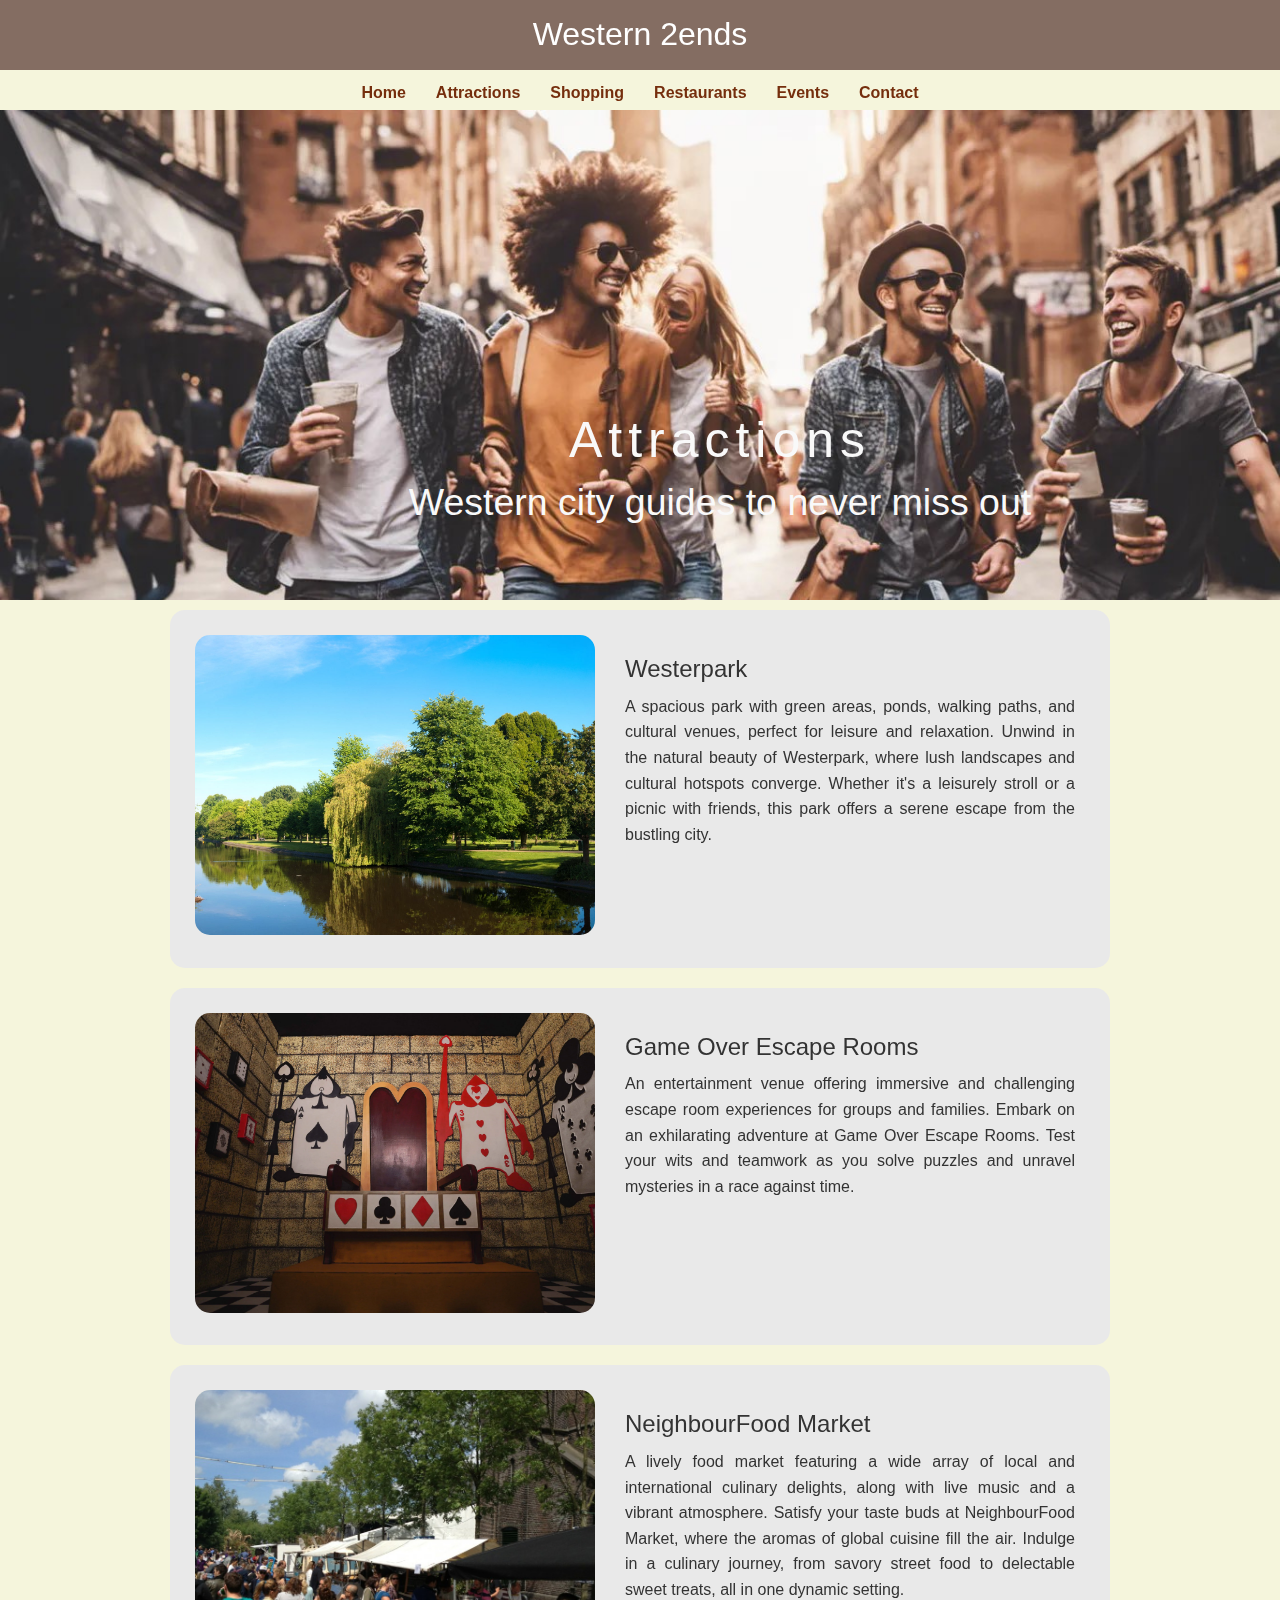
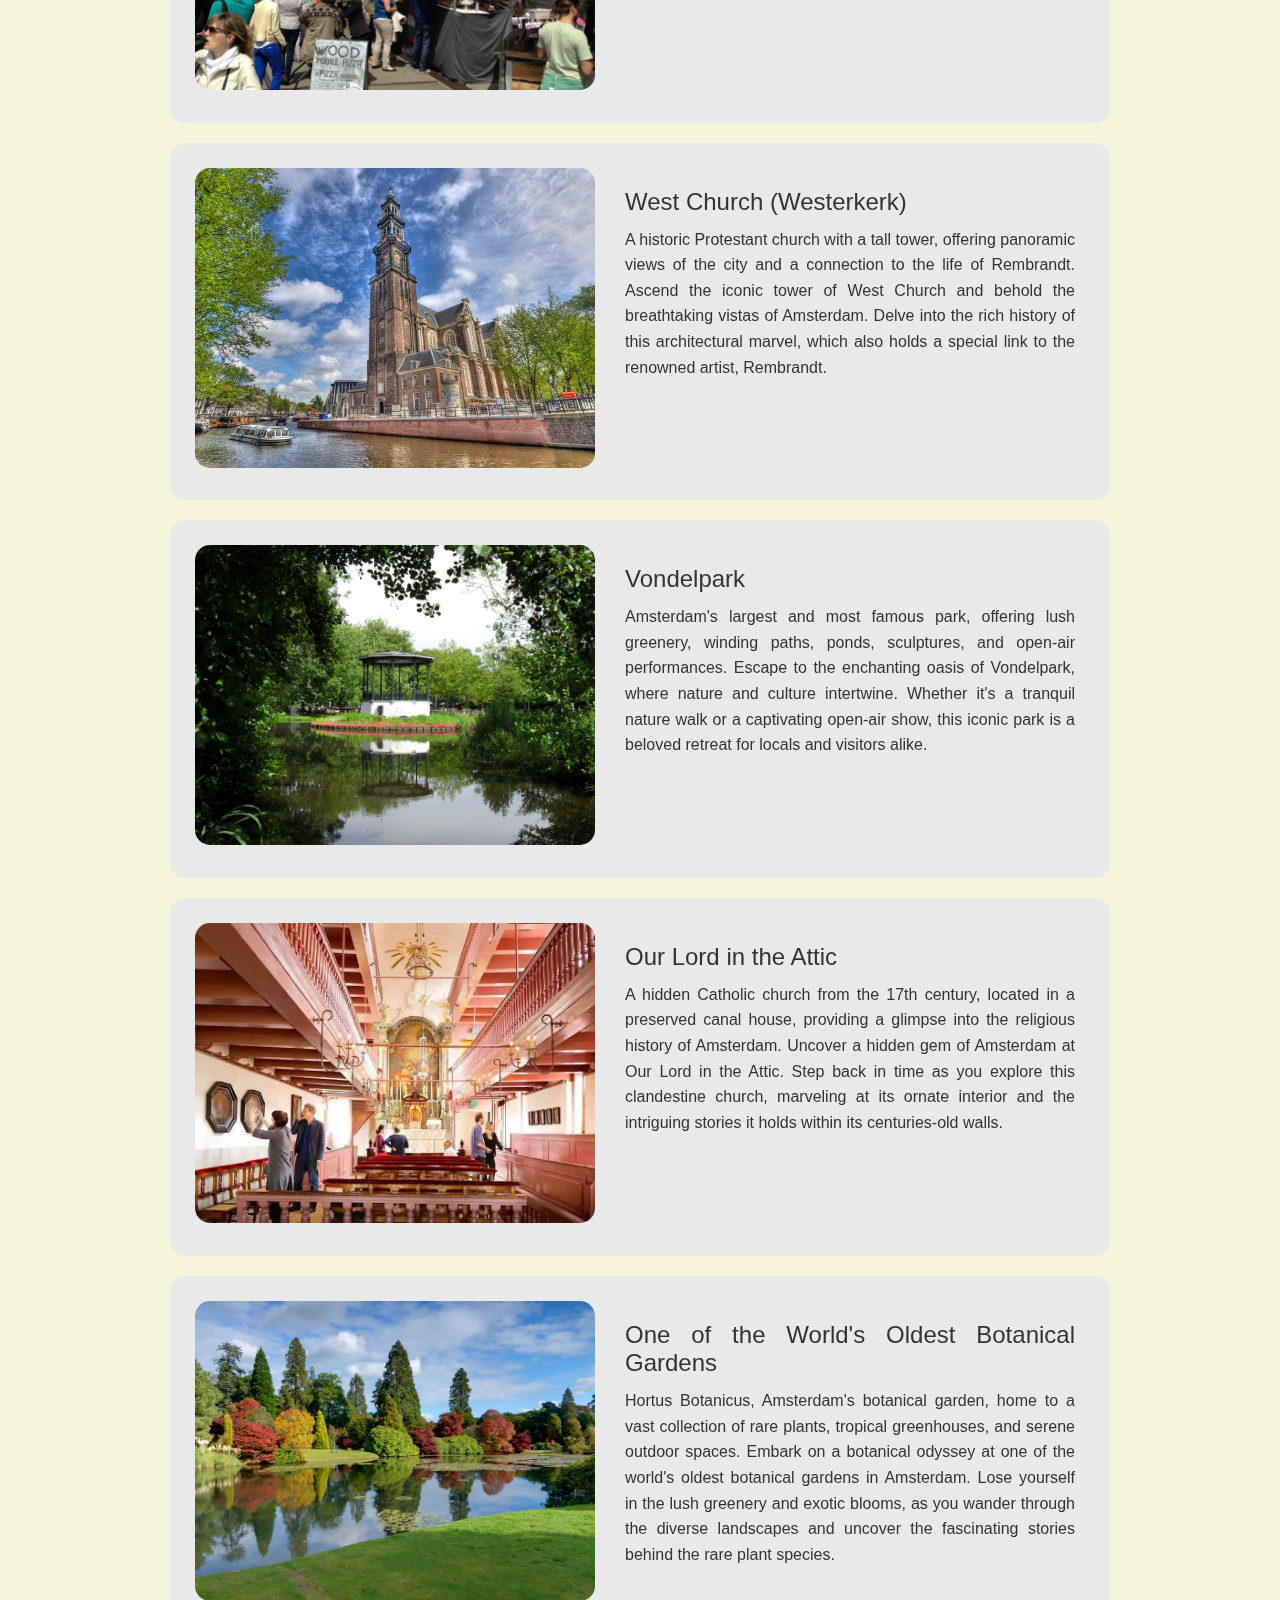
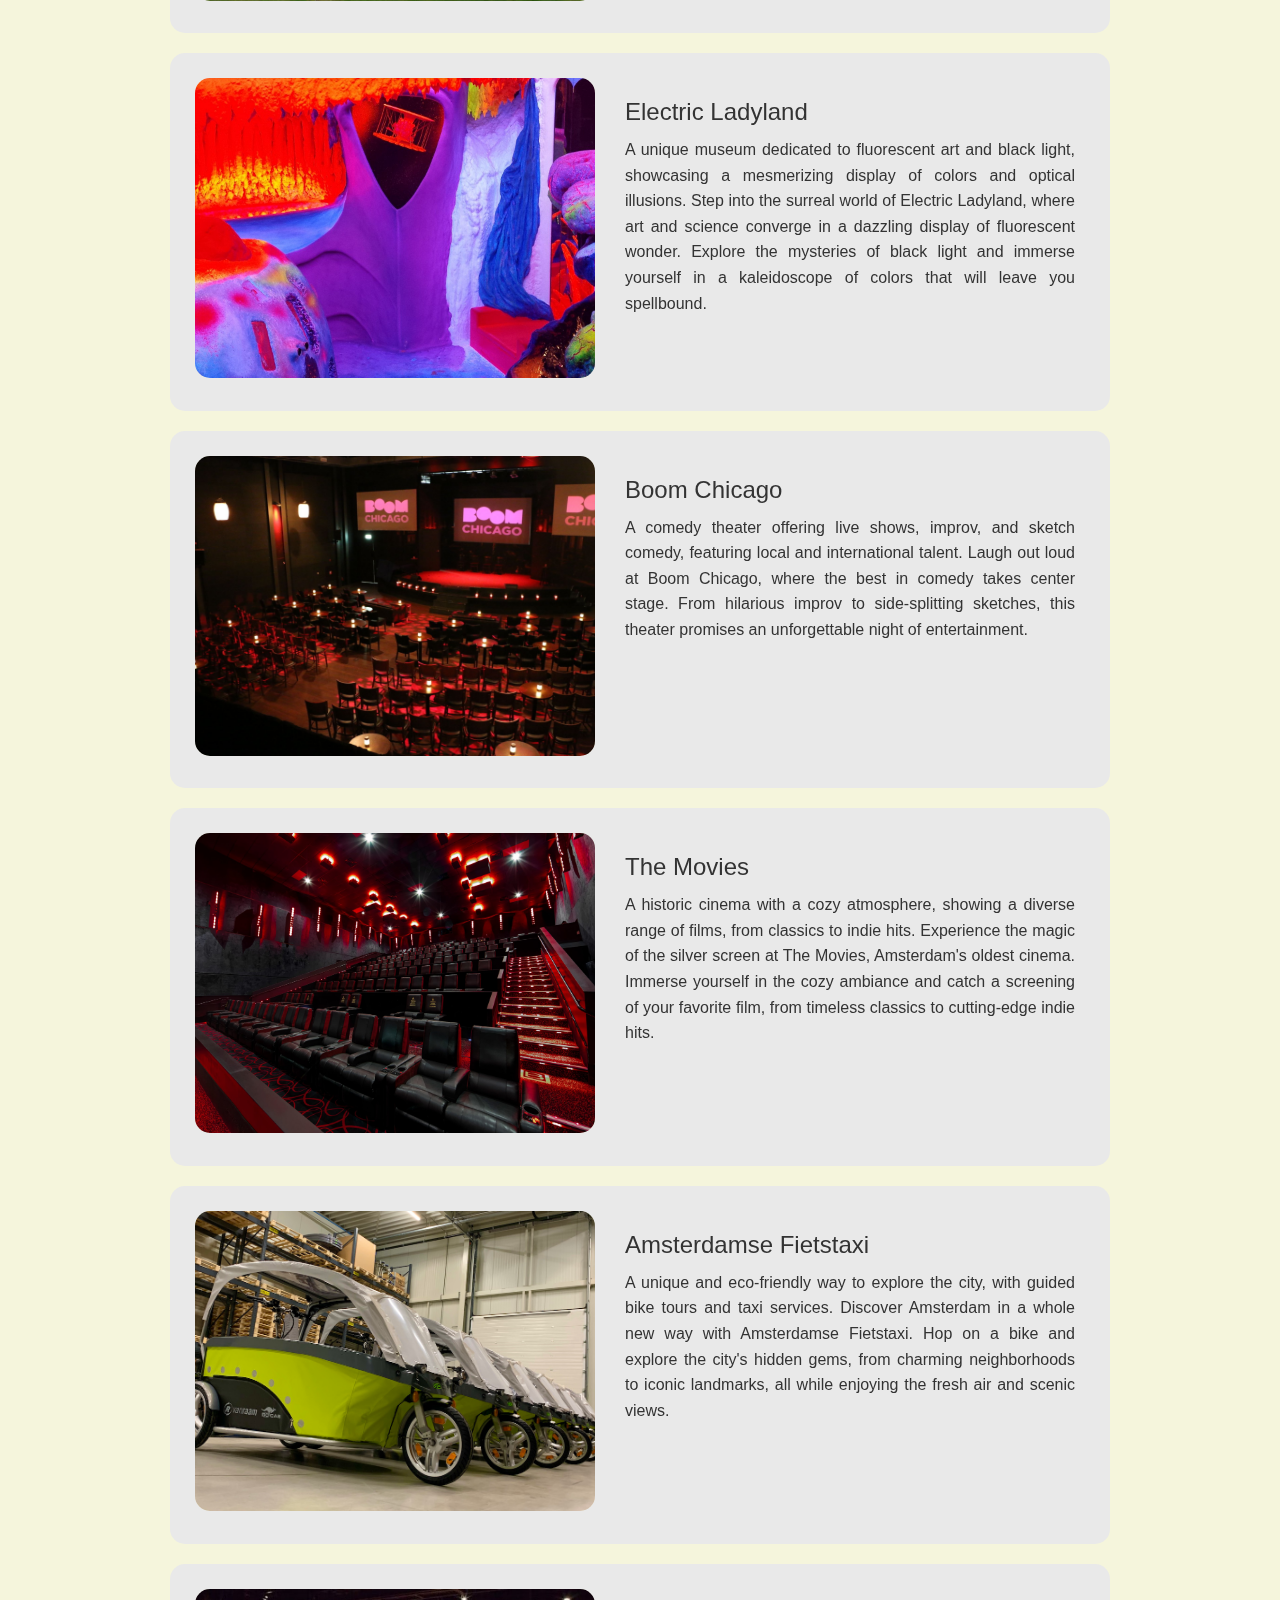
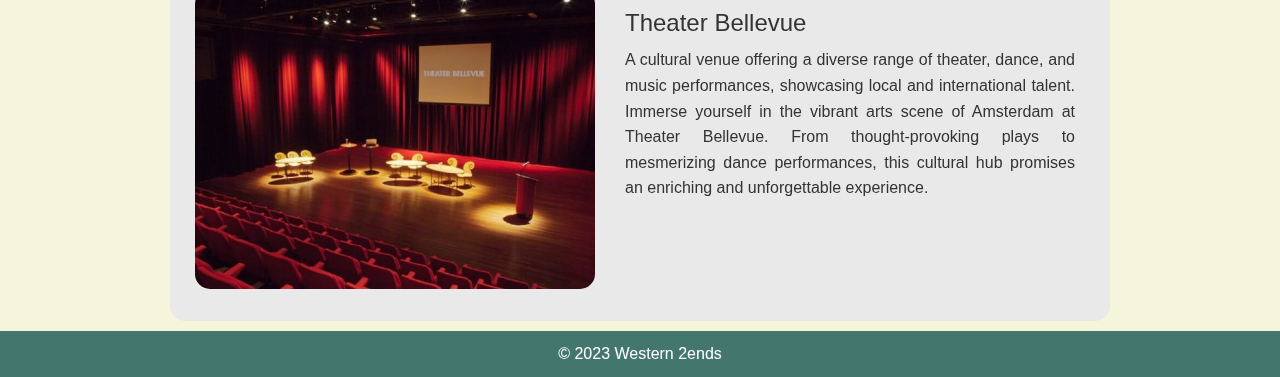
==== commit 6637f7af: "Update attractions.html" ====
--- a/html/attractions.html
+++ b/html/attractions.html
@@ -15,22 +15,26 @@
 
     <nav>
       <ul>
+        <li class="main-menu"><a href="../index.html">Home</a></li>
+        <li class="main-menu">
+          <a href="./attractions.html">Attractions</a>
+        </li>
+        <li class="main-menu"><a href="./shopping.html">Shopping</a></li>
+        <li class="main-menu">
+          <a href="./restaurants.html">Restaurants</a>
+        </li>
+        <li class="main-menu"><a href="./events.html">Events</a></li>
+        <li class="main-menu"><a href="./contact.html">Contact</a></li>
+        <li class="menu-icon" onclick="toggleMenu()">&#9776;</li>
+      </ul>
+      <ul class="menu-links">
         <li><a href="../index.html">Home</a></li>
         <li><a href="./attractions.html">Attractions</a></li>
         <li><a href="./shopping.html">Shopping</a></li>
         <li><a href="./restaurants.html">Restaurants</a></li>
         <li><a href="./events.html">Events</a></li>
         <li><a href="./contact.html">Contact</a></li>
-        <section class="menu-icon" onclick="toggleMenu()">&#9776;</section>
       </ul>
-      <section class="menu-links">
-        <a href="../index.html">Home</a>
-        <a href="./attractions.html">Attractions</a>
-        <a href="./shopping.html">Shopping</a>
-        <a href="./restaurants.html">Restaurants</a>
-        <a href="./events.html">Events</a>
-        <a href="./contact.html">Contact</a>
-      </section>
     </nav>
 
     <section class="cover-container">
@@ -47,7 +51,7 @@
     <section class="articles">
       <article class="article-longer">
         <figure class="article-image-longer">
-          <img src="../images/westerpark.jpg" alt="Westerpark image" />
+          <img src="../images/westerpark.jpeg" alt="Westerpark image" />
         </figure>
 
         <section class="article-longer-text">
@@ -65,7 +69,7 @@
       <article class="article-longer">
         <figure class="article-image-longer">
           <img
-            src="../images/Game Over Escape Rooms.webp"
+            src="../images/Game-Over-Escape-Rooms.webp"
             alt="Article image"
           />
         </figure>
@@ -83,7 +87,7 @@
 
       <article class="article-longer">
         <figure class="article-image-longer">
-          <img src="../images/NeighbourFood Market.jpg" alt="Article image" />
+          <img src="../images/NeighbourFood-Market.jpeg" alt="Article image" />
         </figure>
 
         <section class="article-longer-text">
@@ -102,7 +106,7 @@
       <article class="article-longer">
         <figure class="article-image-longer">
           <img
-            src="../images/West Church (Westerkerk).jpg"
+            src="../images/West-Church-(Westerkerk).jpeg"
             alt="Article image"
           />
         </figure>
@@ -122,7 +126,7 @@
 
       <article class="article-longer">
         <figure class="article-image-longer">
-          <img src="../images/Vondelpark.jpg" alt="Article image" />
+          <img src="../images/Vondelpark.jpeg" alt="Article image" />
         </figure>
 
         <section class="article-longer-text">
@@ -162,7 +166,7 @@
       <article class="article-longer">
         <figure class="article-image-longer">
           <img
-            src="../images/One of the World's Oldest Botanical Gardens.jpg"
+            src="../images/One-of-the-World's-Oldest-Botanical-Gardens.jpeg"
             alt="Article image"
           />
         </figure>
@@ -182,7 +186,7 @@
 
       <article class="article-longer">
         <figure class="article-image-longer">
-          <img src="../images/Electric Ladyland.jpg" alt="Article image" />
+          <img src="../images/Electric-Ladyland.jpeg" alt="Article image" />
         </figure>
 
         <section class="article-longer-text">
@@ -200,7 +204,7 @@
 
       <article class="article-longer">
         <figure class="article-image-longer">
-          <img src="../images/Boom Chicago.jpg" alt="Article image" />
+          <img src="../images/Boom-Chicago.jpeg" alt="Article image" />
         </figure>
 
         <section class="article-longer-text">
@@ -217,7 +221,7 @@
 
       <article class="article-longer">
         <figure class="article-image-longer">
-          <img src="../images/The Movies.jpg" alt="Article image" />
+          <img src="../images/The-Movies.jpeg" alt="Article image" />
         </figure>
 
         <section class="article-longer-text">
@@ -234,7 +238,7 @@
 
       <article class="article-longer">
         <figure class="article-image-longer">
-          <img src="../images/Amsterdamse Fietstaxi.jpeg" alt="Article image" />
+          <img src="../images/Amsterdamse-Fietstaxi.jpeg" alt="Article image" />
         </figure>
 
         <section class="article-longer-text">
@@ -252,7 +256,7 @@
       <article class="article-longer">
         <figure class="article-image-longer">
           <img
-            src="../images/theater-bellevue-Amsterdam.jpg"
+            src="../images/theater-bellevue-Amsterdam.jpeg"
             alt="Article image"
           />
         </figure>
--- a/css/styles.css
+++ b/css/styles.css
@@ -15,16 +15,22 @@
   margin: 0;
   min-height: 100vh;
   padding: 0px;
-  background-color: #F5F5DC;
+  background-color: #f5f5dc;
   color: #333; /* all the text colour*/
   line-height: 1.6;
 }
+header {
+  background-color: #846d62;
+  color: #fff;
+  padding: 5px;
+  text-align: center;
+  height: 70px;
+}
 
 h1 {
-  font-weight: 400px;
+  font-weight: 400;
   line-height: 1.2;
   margin: 10px 0;
-
 }
 h2 {
   font-weight: 300;
@@ -33,12 +39,11 @@
 }
 
 p {
-  width: 10px 0;
   font-weight: 100;
 }
 em {
   font-style: italic;
-  }
+}
 .letter-spacing {
   letter-spacing: 6px;
 }
@@ -50,21 +55,14 @@
   width: 100%;
 }
 
-header {
-  background-color: #846D62;
-  color: #fff;
-  padding: 5px;
-  text-align: center;
-  height: 70px;
-}
-
 nav ul {
+  display: block;
   list-style-type: none;
   display: flex;
   flex-wrap: wrap;
   justify-content: center;
-  height: 50px;
-  background-color: #F5F5DC;
+  height: 40px;
+  background-color: #f5f5dc;
   padding: 10px;
   text-align: center;
 }
@@ -81,6 +79,10 @@
   color: #fff;
   border-radius: 10px;
 }
+ol {
+  list-style-type: decimal;
+  padding-left: 20px;
+}
 
 .menu-icon {
   display: none;
@@ -89,6 +91,7 @@
 
 .menu-links {
   display: none;
+  height: auto;
   flex-direction: column;
   text-align: center;
   width: 100%;
@@ -136,11 +139,10 @@
   padding: 15px;
   background-color: rgb(233, 233, 233);
   height: auto;
-  width: auto;
+  width: 460px;
   margin: 10px;
   border-radius: 15px;
   text-align: justify;
-  max-width: 460px;
 }
 
 .article-longer {
@@ -154,16 +156,15 @@
   border-radius: 15px;
 }
 
-.article-image,
-.article-image-longer {
+.article-image img,
+.article-image-longer img {
   background-color: beige;
+  margin: 10px;
 
   height: 300px;
   width: 400px;
   object-fit: cover;
-  margin: 10px;
-  border-radius: 15px;
-  min-width: 370px;
+  border-radius: 15px;
   display: inline-flex;
 }
 
@@ -192,22 +193,12 @@
   height: 30px;
   width: 100px;
   margin-left: 30%;
-  
-  
 }
 
 .read-more-btn:hover {
   background-color: #555;
 }
 
-footer {
-  background-color: #43766C;
-  color: #fff;
-  text-align: center;
-  padding: 10px;
-  position: bottom;
-  width: 100%;
-}
 .cookies-message {
   position: fixed;
   bottom: 45px;
@@ -228,7 +219,6 @@
   padding: 10px;
   padding-left: 100px;
   padding-bottom: 50px;
-  position: bottom;
 }
 
 .maps-container {
@@ -278,12 +268,7 @@
   cursor: pointer;
 }
 
-ol {
-  list-style-type: decimal;
-  padding-left: 20px;
-}
-
-li {
+.site-questions {
   margin-bottom: 15px;
 }
 
@@ -307,9 +292,16 @@
   padding: 20px;
   border-radius: 10px;
   max-width: 940px;
-  max-height: auto;
+  max-height: 530px;
   width: 100%;
   margin-bottom: 70px;
+}
+footer {
+  background-color: #43766c;
+  color: #fff;
+  text-align: center;
+  padding: 10px;
+  width: 100%;
 }
 
 /* Mobile Devices*/
@@ -325,7 +317,7 @@
     left: 0;
   }
 
-  nav ul a {
+  nav ul .main-menu {
     margin: 0;
     display: none;
   }
@@ -344,7 +336,7 @@
   .cover-text {
     font-size: 3vw;
     text-align: center;
-    
+
     padding-bottom: 135px;
     margin-left: 4rem;
   }
@@ -352,7 +344,7 @@
   .article-longer {
     width: auto;
     flex-direction: column;
-    margin: 30px;
+    margin: 10px;
   }
 
   .article-image,
@@ -367,64 +359,38 @@
   }
 }
 
-
-
-/*Tablet Devices 
-@media only screen and (min-width: 481px) and (max-width: 1280px) {
-  .cover-image,
-  .cover-container {
-    width: auto;
-  }
-  .cover-text {
-    width: 50%;
-  }
-  .articles {
-    width: 48%;
+/*Tablet Devices */
+@media only screen and (min-width: 481px) and (max-width: 1279px) {
+  .article {
+    margin: 10px auto;
+  }
+
+  .article-longer {
+    max-width: 800px;
+    margin: 10px auto;
+    flex-direction: column;
+  }
+
+  .questions {
+    max-width: 100%;
+  }
+}
+
+/* Tablet and Larger Devices (at least 800px wide) */
+@media only screen and (min-width: 800px) {
+  .article {
+    width: 460px;
+  }
+  .article-longer {
     flex-direction: row;
-    flex-wrap: wrap;
-    flex-basis: 50%;
-    align-items: stretch;
-  }
-  .article-longer {
+  }
+}
+
+/* Laptop Devices */
+@media only screen and (min-width: 1280px) {
+  .article {
     display: flex;
-
-    width: 809px;
-  }
-  .article-image,
-  .article-image-longer {
-    min-height: 300px;
-    min-width: 400px;
-  }
-  .article-text,
-  .article-longer-text {
-    width: auto;
-  }
-}
-
-/* Laptop Devices 
-@media only screen and  (max-width: 1280px) {
-  .cover-image {
-    width: 100%;
-  }
-  .cover-text {
-    width: 40%;
-  }
-  .article,
-  .article-longer {
-    width: 30%;
-  }
-  .article-longer {
-    display: flex;
-  }
-  .article-image,
-  .article-image-longer {
-    min-height: 300px;
-    min-width: 300px;
-  }
-  .article-text,
-  .article-longer-text {
-    width: auto;
-  }
-}
-
-*/
+    flex-direction: row;
+    max-width: 460px;
+  }
+}
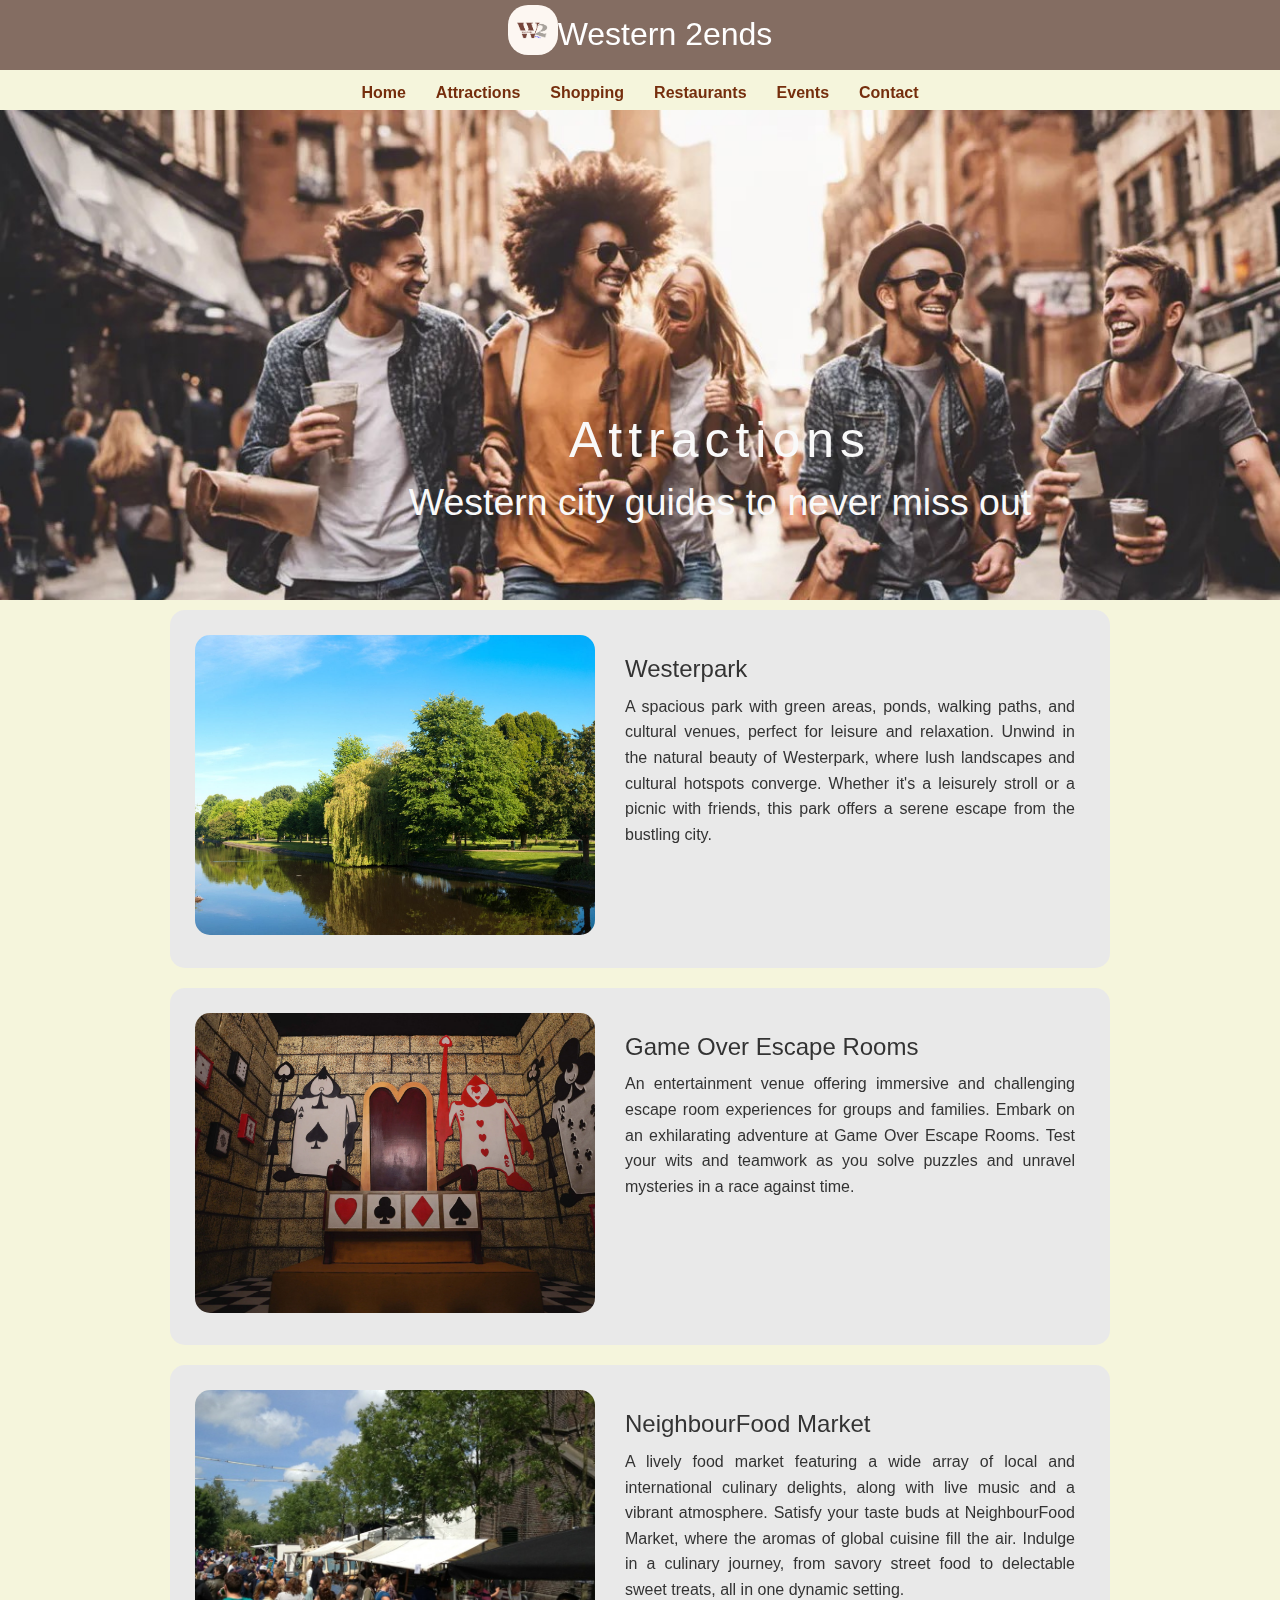
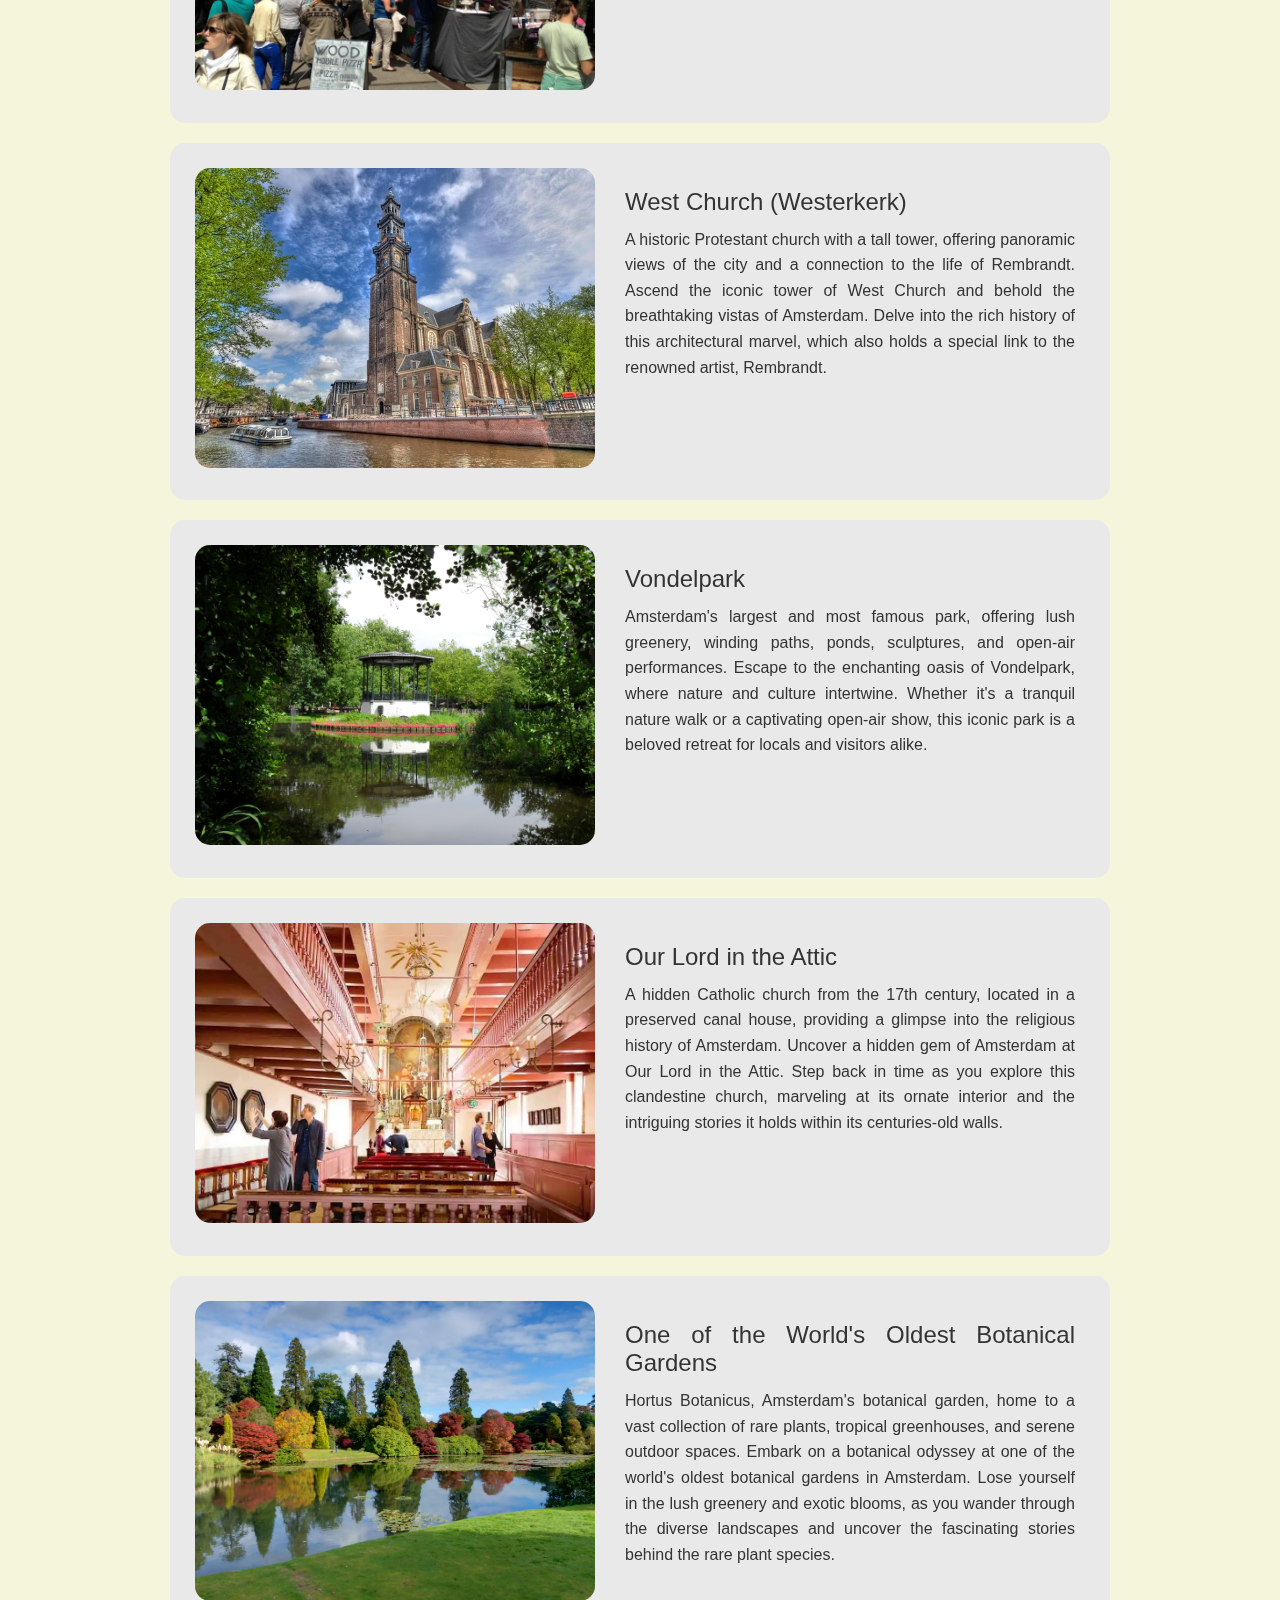
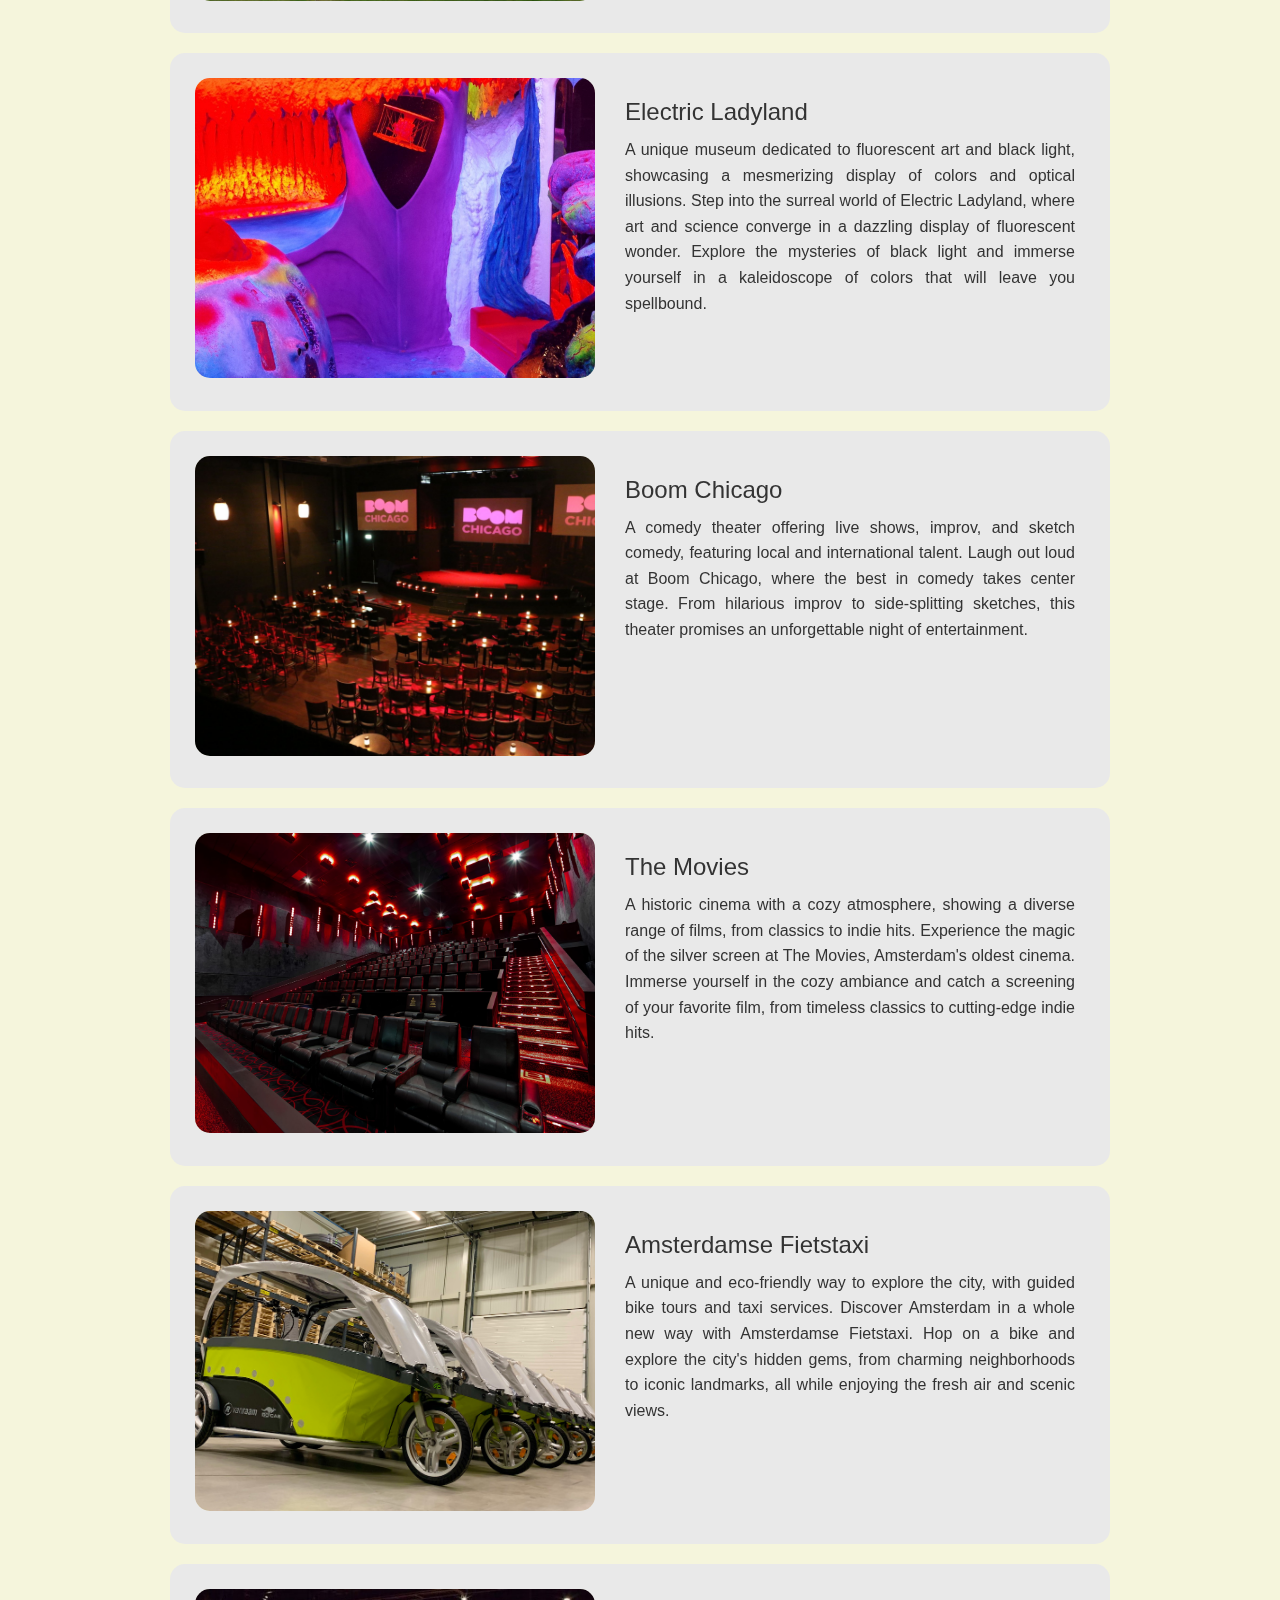
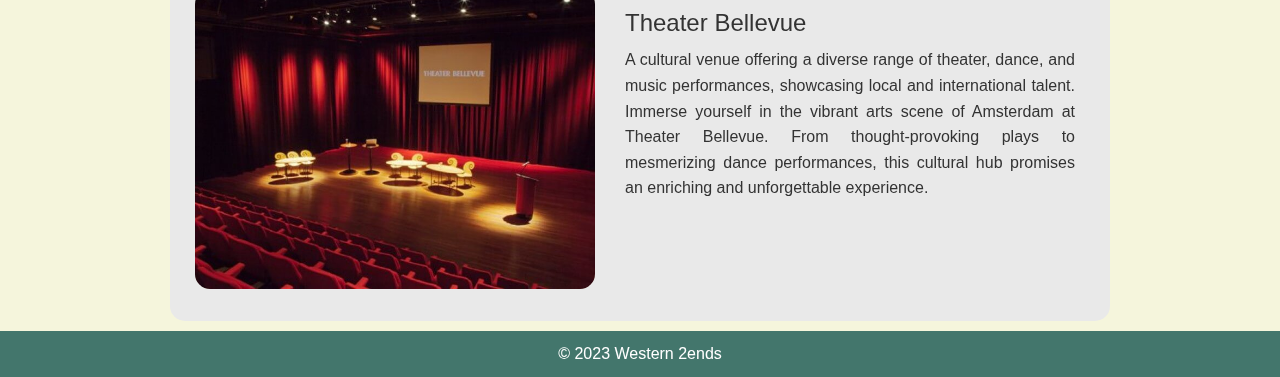
==== commit 08ceb024: "Update attractions.html" ====
--- a/html/attractions.html
+++ b/html/attractions.html
@@ -10,6 +10,8 @@
   </head>
   <body>
     <header>
+            <img src="../images/logo.png" alt="Western 2ends Logo" class="logo" />
+
       <h1>Western 2ends</h1>
     </header>
 
--- a/css/styles.css
+++ b/css/styles.css
@@ -23,8 +23,10 @@
   background-color: #846d62;
   color: #fff;
   padding: 5px;
-  text-align: center;
   height: 70px;
+  justify-content: center;
+
+  display: flex;
 }
 
 h1 {
@@ -55,6 +57,11 @@
   width: 100%;
 }
 
+.logo {
+  max-width: 50px;
+  height: 50px;
+  border-radius: 20px;
+}
 nav ul {
   display: block;
   list-style-type: none;
@@ -285,6 +292,7 @@
   margin-top: 5px;
   display: none;
   text-indent: 10px;
+  color: black;
 }
 
 .questions {
@@ -295,6 +303,13 @@
   max-height: 530px;
   width: 100%;
   margin-bottom: 70px;
+  border-color: #43766c;
+  border-style: double;
+  border-width: 5px;
+}
+
+.read-more-btn a:visited {
+  color: #638ab5;
 }
 footer {
   background-color: #43766c;
@@ -386,7 +401,7 @@
   }
 }
 
-/* Laptop Devices */
+/* Desktop Devices */
 @media only screen and (min-width: 1280px) {
   .article {
     display: flex;
